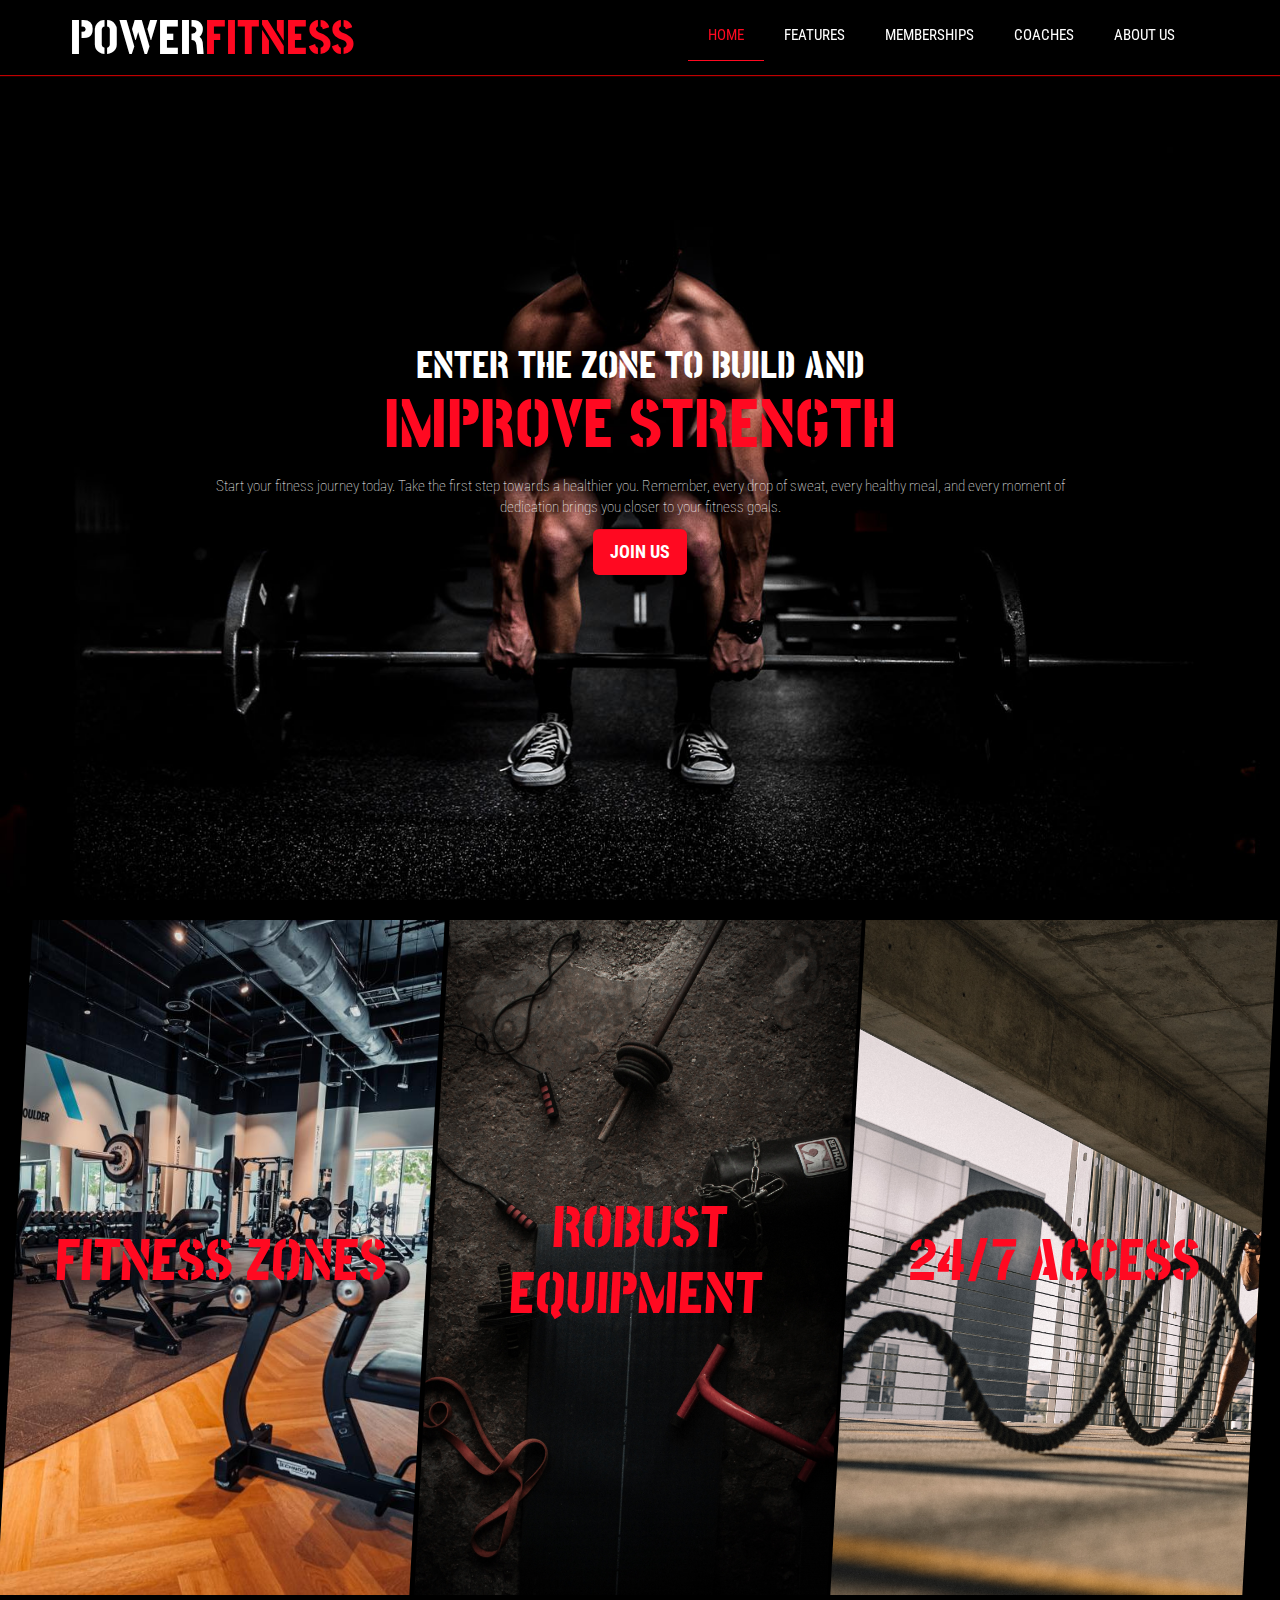
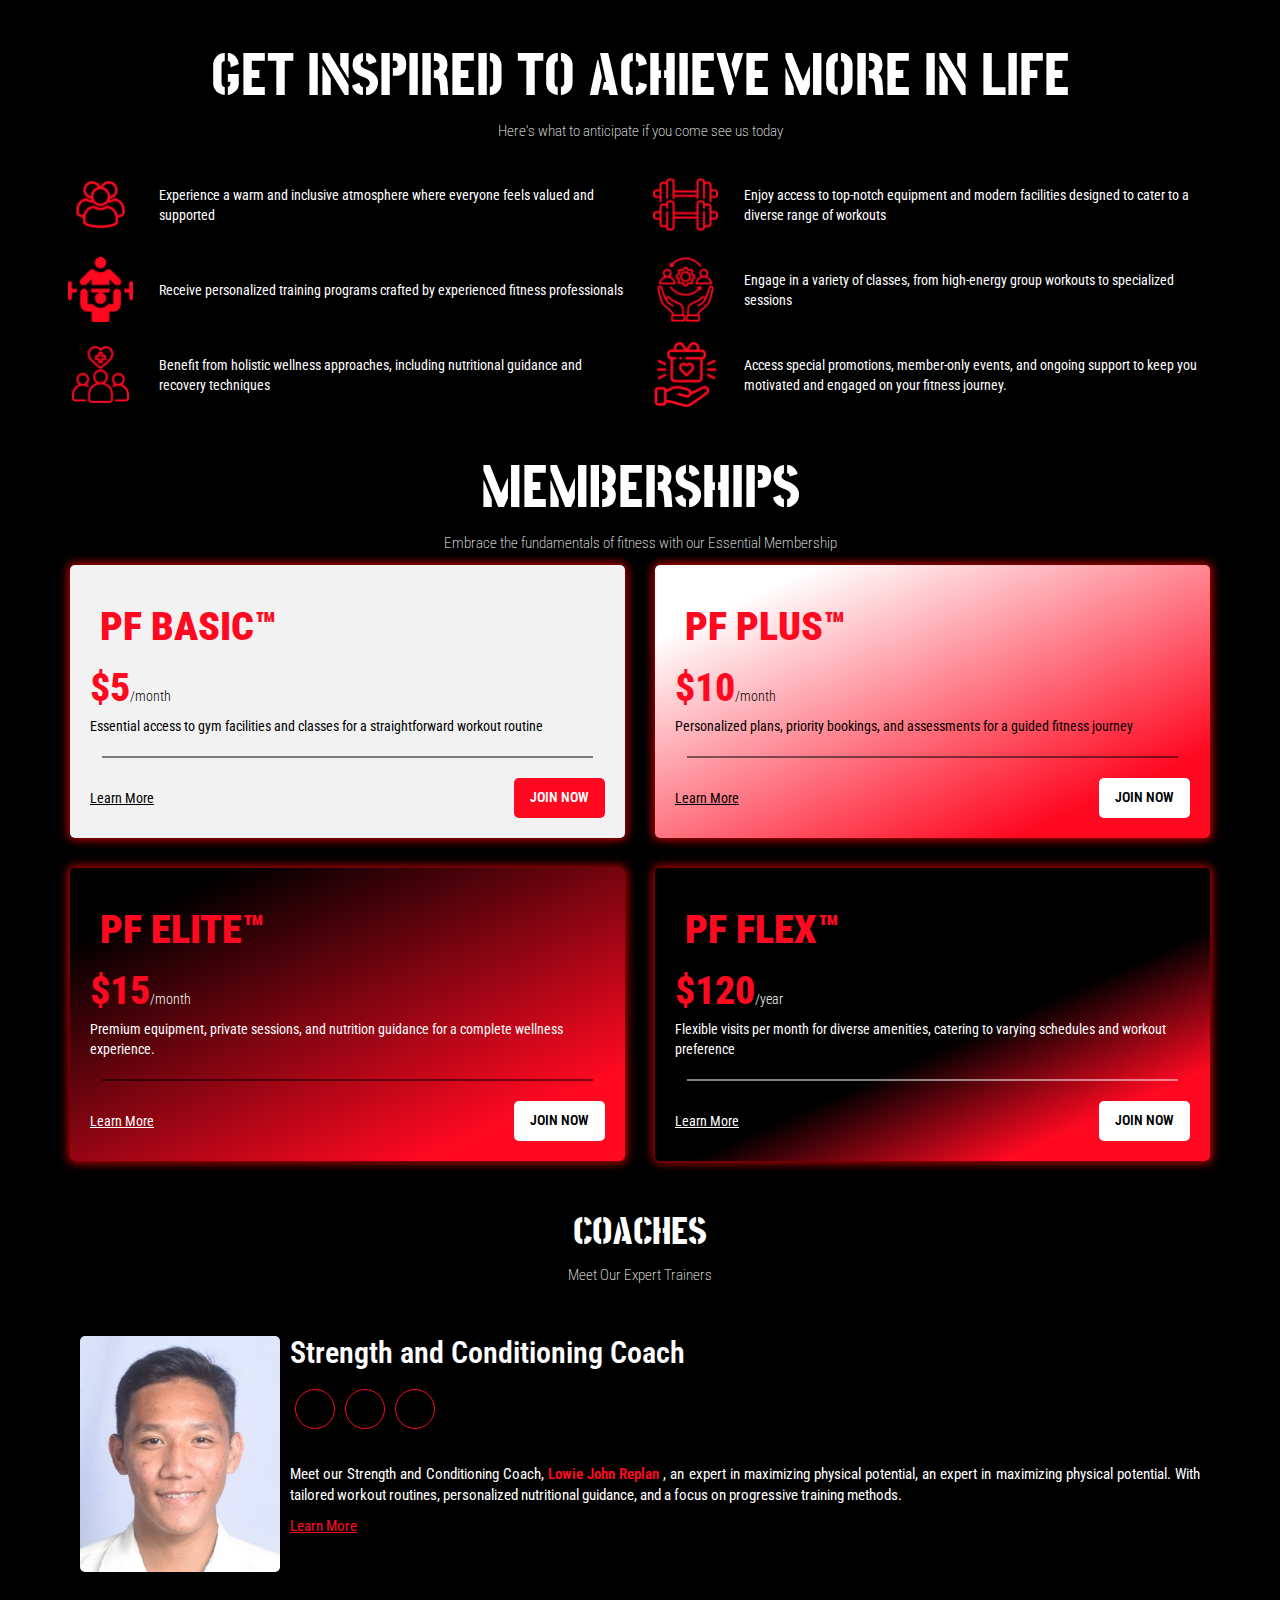
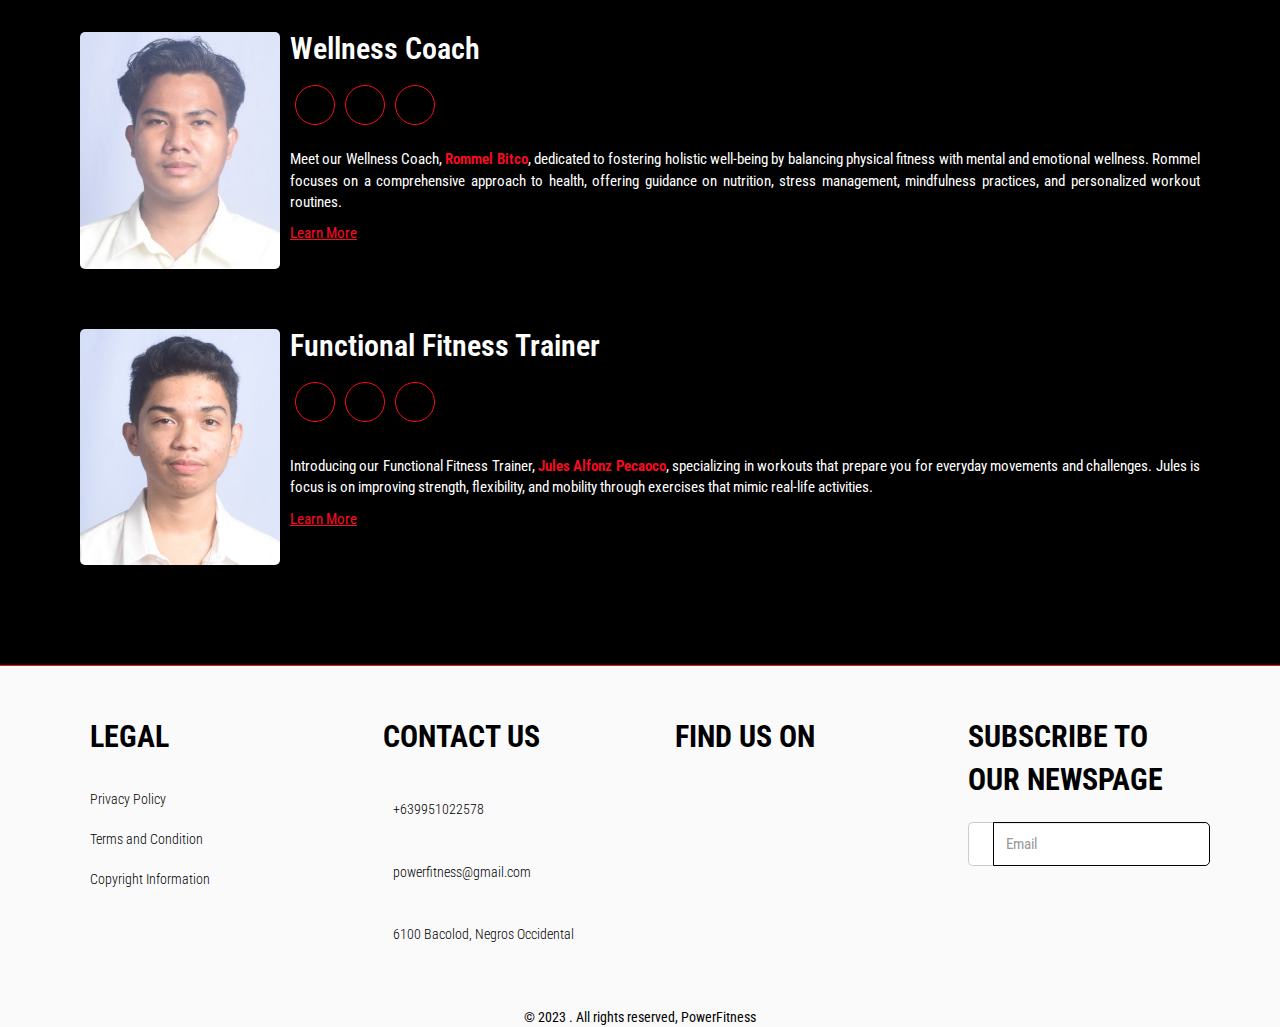
==== index.html @ fecec4f0 "This is a Test" ====
<!DOCTYPE html>
<html lang="en">
  <head>
    <meta charset="UTF-8" />
    <meta name="viewport" content="width=device-width, initial-scale=1.0" />
    <title>PowerFitness</title>

    <!-- Font Awesome Icons-->
    <link
      rel="stylesheet"
      href="https://cdnjs.cloudflare.com/ajax/libs/font-awesome/6.4.2/css/all.min.css"
      integrity="sha512-z3gLpd7yknf1YoNbCzqRKc4qyor8gaKU1qmn+CShxbuBusANI9QpRohGBreCFkKxLhei6S9CQXFEbbKuqLg0DA=="
      crossorigin="anonymous"
      referrerpolicy="no-referrer"
    />

    <!-- Bootstrap 3-->
    <link rel="stylesheet" href="https://maxcdn.bootstrapcdn.com/bootstrap/3.4.1/css/bootstrap.min.css" />
    <script src="https://ajax.googleapis.com/ajax/libs/jquery/3.7.1/jquery.min.js"></script>
    <script src="https://maxcdn.bootstrapcdn.com/bootstrap/3.4.1/js/bootstrap.min.js"></script>

    <!-- Google Font Roboto Condensed -->
    <link rel="preconnect" href="https://fonts.googleapis.com" />
    <link rel="preconnect" href="https://fonts.gstatic.com" crossorigin />
    <link href="https://fonts.googleapis.com/css2?family=Roboto+Condensed:wght@100;200;300;400;500;600;700;800;900&display=swap" rel="stylesheet" />

    <!-- CSS -->
    <link rel="stylesheet" href="css/index.css" />
  </head>

  <body data-spy="scroll" data-target=".navbar" data-offset="50">
    <!-- Navbar -->
    <nav class="navbar navbar-default navbar-fixed-top">
      <div class="container">
        <div class="navbar-header">
          <button type="button" class="navbar-toggle" data-toggle="collapse" data-target="#my_navbar">
            <span class="icon-bar"></span>
            <span class="icon-bar"></span>
          </button>
          <a class="navbar-brand logo font-post font-4r" href="#myPage">POWER<span class="font-accent">FITNESS</span></a>
        </div>
        <div class="collapse navbar-collapse" id="my_navbar">
          <ul class="nav navbar-nav navbar-right font-roboto font-400 font-letter-space-0 font-1fr">
            <li><a href="#hero" class="nav-link text-center">HOME</a></li>
            <li>
              <a href="#feature" class="nav-link text-center">FEATURES</a>
            </li>
            <li>
              <a href="#membership" class="nav-link text-center">MEMBERSHIPS</a>
            </li>
            <li>
              <a href="#coaches" class="nav-link text-center">COACHES</a>
            </li>
            <li>
              <a href="/about-us.html" class="nav-link text-center">ABOUT US</a>
            </li>
            <li>
              <a href="" class="profile-icon text-center" data-toggle="modal" data-target="#myModal"> <i class="fa-regular fa-user"></i></a>
            </li>
          </ul>
        </div>
      </div>
    </nav>

    <!-- Hero/Home Section -->
    <div class="hero-section" id="hero">
      <img src="/images/Hero.jpg" alt="">
      <div class="text-center-image text-center">
        <h1 class="font-post font-body text-center font-4r">
          ENTER THE ZONE TO BUILD AND
          <br />
          <span class="font-accent font-4r">IMPROVE STRENGTH</span>
        </h1>
        <p class="font-roboto font-body font-100 font-1fr">
          Start your fitness journey today. Take the first step towards a healthier you. Remember, every drop of sweat, every healthy meal, and every
          moment of dedication brings you closer to your fitness goals.
        </p>
        <button class="btn btn-lg font-body bg-accent font-700 btn-hover-2 font-roboto">JOIN US</button>
      </div>
    </div>

    <!-- Feature Section -->
    <div class="feature-section" id="feature">
      <div class="container-fluid">
        <!-- Cards  -->
        <div class="cards-part">
          <div class="container-fluid">
            <div class="row">
              <div class="col-xs-12 col-sm-12 col-md-4 col-lg-4">
                <div class="skew-container">
                  <div class="skew-tile">
                    <div class="skew-title">
                      <h1 class="font-post font-6r font-accent text-center">FITNESS ZONES</h1>
                    </div>
                    <div class="skew-content">
                      <h1 class="font-post font-body font-4r">FITNESS ZONES</h1>
                      <p class="font-roboto font-300 font-body font-1r">
                        Experience a comprehensive fitness approach with cardio, strength, flexibility, and specialized sports training in our
                        dedicated zones.
                      </p>
                      <a href="" class="btn font-body font-roboto">FIND OUT MORE</a>
                    </div>
                  </div>
                </div>
              </div>
              <div class="col-xs-12 col-sm-12 col-md-4 col-lg-4">
                <div class="skew-container">
                  <div class="skew-tile">
                    <div class="skew-title">
                      <h1 class="font-post font-6r font-accent text-center">ROBUST EQUIPMENT</h1>
                    </div>
                    <div class="skew-content">
                      <h1 class="font-post font-body font-4r">ROBUST EQUIPMENT</h1>
                      <p class="font-roboto font-300 font-body font-1r">
                        Built with durability to withstand harsh conditions and rigorous use, designed for high performance using cutting-edge
                        technology, and offers versatility for multi-purpose applications.
                      </p>
                      <a href="" class="btn font-body font-roboto">FIND OUT MORE</a>
                    </div>
                  </div>
                </div>
              </div>
              <div class="col-xs-12 col-sm-12 col-md-4 col-lg-4">
                <div class="skew-container">
                  <div class="skew-tile">
                    <div class="skew-title">
                      <h1 class="font-post font-6r font-accent text-center">24/7 ACCESS</h1>
                    </div>
                    <div class="skew-content">
                      <h1 class="font-post font-body font-4r">24/7 ACCESS</h1>
                      <p class="font-roboto font-300 font-body font-1r">
                        Gain 24/7 access for convenient, flexible workouts, allowing you to choose your schedule and duration while avoiding crowded
                        peak gym hours.
                      </p>
                      <a href="" class="btn font-body font-roboto">FIND OUT MORE</a>
                    </div>
                  </div>
                </div>
              </div>
            </div>
          </div>
        </div>

        <!-- Join/Statements -->
        <div class="statements-part">
          <div class="container">
            <div class="row">
              <div class="col-xs-12 col-lg-12">
                <div class="st-title">
                  <h1 class="text-center font-body font-post font-4r">GET INSPIRED TO ACHIEVE MORE IN LIFE</h1>
                  <p class="text-center font-body font-roboto font-1fr font-200">Here's what to anticipate if you come see us today</p>
                </div>
              </div>

              <div class="st-wrap col-lg-6 col-md-6 col-sm-6 col-xs-12">
                <p class="font-body font-400 font-roboto">
                  <img src="images/icons/team.png" alt="" />
                  <span> Experience a warm and inclusive atmosphere where everyone feels valued and supported </span>
                </p>
              </div>
              <div class="st-wrap col-lg-6 col-md-6 col-sm-6 col-xs-12">
                <p class="font-body font-400 font-roboto">
                  <img src="images/icons/dumbbell.png" alt="" />
                  <span> Enjoy access to top-notch equipment and modern facilities designed to cater to a diverse range of workouts</span>
                </p>
              </div>
              <div class="st-wrap col-lg-6 col-md-6 col-sm-6 col-xs-12">
                <p class="font-body font-400 font-roboto">
                  <img src="images/icons/trainer.png" alt="" />
                  <span> Receive personalized training programs crafted by experienced fitness professionals</span>
                </p>
              </div>

              <div class="st-wrap col-lg-6 col-md-6 col-sm-6 col-xs-12">
                <p class="font-body font-400 font-roboto">
                  <img src="images/icons/inclusive.png" alt="" />
                  <span> Engage in a variety of classes, from high-energy group workouts to specialized sessions </span>
                </p>
              </div>
              <div class="st-wrap col-lg-6 col-md-6 col-sm-6 col-xs-12">
                <p class="font-body font-400 font-roboto">
                  <img src="images/icons/support.png" alt="" />
                  <span> Benefit from holistic wellness approaches, including nutritional guidance and recovery techniques </span>
                </p>
              </div>
              <div class="st-wrap col-lg-6 col-md-6 col-sm-6 col-xs-12">
                <p class="font-body font-400 font-roboto">
                  <img src="images/icons/gift.png" alt="" />
                  <span>
                    Access special promotions, member-only events, and ongoing support to keep you motivated and engaged on your fitness
                    journey.</span
                  >
                </p>
              </div>
            </div>
          </div>
        </div>
      </div>
    </div>

    <!-- Membership Section -->
    <div class="membership-section" id="membership">
      <div class="container">
        <div class="row">
          <div class="col-xs-12">
            <h1 class="text-center font-post font-body font-4r">MEMBERSHIPS</h1>
            <p class="text-center font-body font-roboto font-1fr font-200">Embrace the fundamentals of fitness with our Essential Membership</p>
          </div>
          <div class="col-xs-12 col-sm-6 col-md-6 col-lg-6">
            <div class="st-card">
              <div class="card-title">
                <h1 class="font-roboto font-900 font-4r font-accent">PF BASIC™</h1>
              </div>
              <div class="card-price">
                <p class="font-black font-roboto font-300 margin-0">
                  <span class="price-hg font-accent font-800 font-roboto font-4r">$5</span>/month
                </p>
              </div>
              <div class="card-description">
                <p class="font-black font-roboto font-400 margin-0">
                  Essential access to gym facilities and classes for a straightforward workout routine
                </p>
              </div>
              <hr class="card-line" />
              <div class="card-buttons">
                <a href="" class="font-black font-roboto font-400">Learn More</a>
                <a href="" class="btn font-roboto font-600 font-body font-1r btn-hover-3">JOIN NOW</a>
              </div>
            </div>
          </div>
          <div class="col-xs-12 col-sm-6 col-md-6 col-lg-6">
            <div class="st-card">
              <div class="card-title">
                <h1 class="font-roboto font-900 font-4r font-accent">PF PLUS™</h1>
              </div>
              <div class="card-price">
                <p class="font-black font-roboto font-300 margin-0">
                  <span class="price-hg font-accent font-800 font-roboto font-4r">$10</span>/month
                </p>
              </div>
              <div class="card-description">
                <p class="font-black font-roboto font-400 margin-0">
                  Personalized plans, priority bookings, and assessments for a guided fitness journey
                </p>
              </div>
              <hr class="card-line" />
              <div class="card-buttons">
                <a href="" class="font-black font-roboto font-400">Learn More</a>
                <a href="" class="btn font-roboto font-600 font-body font-1r btn-hover-3 bg-white font-black">JOIN NOW</a>
              </div>
            </div>
          </div>
          <div class="col-xs-12 col-sm-6 col-md-6 col-lg-6">
            <div class="st-card">
              <div class="card-title">
                <h1 class="font-roboto font-900 font-4r font-accent">PF ELITE™</h1>
              </div>
              <div class="card-price">
                <p class="font-body font-roboto font-300 margin-0">
                  <span class="price-hg font-accent font-800 font-roboto font-4r">$15</span>/month
                </p>
              </div>
              <div class="card-description">
                <p class="font-body font-roboto font-400 margin-0">
                  Premium equipment, private sessions, and nutrition guidance for a complete wellness experience.
                </p>
              </div>
              <hr class="card-line" />
              <div class="card-buttons">
                <a href="" class="font-body font-roboto font-400">Learn More</a>
                <a href="" class="btn font-roboto font-600 font-black font-1r btn-hover-3 bg-white">JOIN NOW</a>
              </div>
            </div>
          </div>
          <div class="col-xs-12 col-sm-6 col-md-6 col-lg-6">
            <div class="st-card">
              <div class="card-title">
                <h1 class="font-roboto font-900 font-4r font-accent">PF FLEX™</h1>
              </div>
              <div class="card-price">
                <p class="font-body font-roboto font-300 margin-0">
                  <span class="price-hg font-accent font-800 font-roboto font-4r">$120</span>/year
                </p>
              </div>
              <div class="card-description">
                <p class="font-body font-roboto font-400 margin-0">
                  Flexible visits per month for diverse amenities, catering to varying schedules and workout preference
                </p>
              </div>
              <hr class="card-line" />
              <div class="card-buttons">
                <a href="" class="font-body font-roboto font-400">Learn More</a>
                <a href="" class="btn font-roboto font-600 font-black font-1r btn-hover-3 bg-white">JOIN NOW</a>
              </div>
            </div>
          </div>
        </div>
      </div>
    </div>

    <!-- Coach/  Section -->
    <div class="coach-section" id="coaches">
      <div class="container">
        <div>
          <div>
            <h1 class="text-center font-post font-body font-4r">COACHES</h1>
            <p class="text-center font-roboto font-200 font-1fr font-body">Meet Our Expert Trainers</p>
          </div>
          <div>
            <div class="coach-card">
              <div class="card-img">
                <img src="/images/coach/lowie.jpg" alt="" />
              </div>
              <div class="card-title">
                <h1 class="font-roboto font-3r font-body text-center font-600 margin-0">Strength and Conditioning Coach</h1>
                <div class="card-socials">
                  <div class="socials-wrap"><i class="fa-brands fa-facebook-f"></i></div>
                  <div class="socials-wrap"><i class="fa-brands fa-instagram"></i></div>
                  <div class="socials-wrap"><i class="fa-brands fa-twitter"></i></div>
                </div>
              </div>
              <div class="card-caption">
                <p class="font-roboto font-1fr font-body text-justify font-400">
                  Meet our Strength and Conditioning Coach, <span class="font-600 font-accent">Lowie John Replan</span> , an expert in maximizing
                  physical potential, an expert in maximizing physical potential. With tailored workout routines, personalized nutritional guidance,
                  and a focus on progressive training methods.
                </p>
                <a href="" class="font-roboto font-1fr font-accent text-left font-400">Learn More</a>
              </div>
            </div>
          </div>
          <div >
            <div class="coach-card" >
              <div class="card-img" id="card-inverse">
                <img src="/images/coach/rommel.jpg" alt="" />
              </div>
              <div class="card-title">
                <h1 class="font-roboto font-3r font-body text-center font-600 margin-0">Wellness Coach</h1>
                <div class="card-socials">
                  <div class="socials-wrap"><i class="fa-brands fa-facebook-f"></i></div>
                  <div class="socials-wrap"><i class="fa-brands fa-instagram"></i></div>
                  <div class="socials-wrap"><i class="fa-brands fa-twitter"></i></div>
                </div>
              </div>
              <div class="card-caption">
                <p class="font-roboto font-1fr font-body text-justify font-400">
                  Meet our Wellness Coach, <span class="font-600 font-accent">Rommel Bitco</span>, dedicated to fostering holistic well-being by balancing
                   physical fitness with mental and emotional wellness. Rommel focuses on a comprehensive approach to health, 
                   offering guidance on nutrition, stress management, mindfulness practices, and personalized workout routines.
                </p>
                <a href="" class="font-roboto font-1fr font-accent text-left font-400">Learn More</a>
              </div>
            </div>
          </div>
          <div>
            <div class="coach-card">
              <div class="card-img">
                <img src="/images/coach/jules.png   " alt="" />
              </div>
              <div class="card-title">
                <h1 class="font-roboto font-3r font-body text-center font-600 margin-0">Functional Fitness Trainer </h1>
                <div class="card-socials">
                  <div class="socials-wrap"><i class="fa-brands fa-facebook-f"></i></div>
                  <div class="socials-wrap"><i class="fa-brands fa-instagram"></i></div>
                  <div class="socials-wrap"><i class="fa-brands fa-twitter"></i></div>
                </div>
              </div>
              <div class="card-caption">
                <p class="font-roboto font-1fr font-body text-justify font-400">
                  Introducing our Functional Fitness Trainer, <span class="font-600 font-accent">Jules Alfonz Pecaoco</span>, specializing in workouts 
                  that prepare you for everyday movements and challenges. Jules is focus is on 
                  improving strength, flexibility, and mobility through exercises that mimic real-life activities.
                </p>
                <a href="" class="font-roboto font-1fr font-accent text-left font-400">Learn More</a>
              </div>
            </div>
          </div>
        </div>
      </div>
    </div>

    <!-- Footer Section -->
    <footer class="footer-section bg-white-washed">
      <div class="container">
        <div class="row">
          <div class="col-xs-12 col-lg-3 col-sm-6 col-md-3">
            <a href="#legal" data-toggle="collapse" class="font-black font-roboto font-2r font-700">
              <span class="footer-links">LEGAL<i class="glyphicon glyphicon-chevron-down font-black"> </i></span>
            </a>
            <div id="legal" class="collapse">
              <ul class="thy-list">
                <li class="font-roboto font-black font-300"><a href="" class="footer-link font-black">Privacy Policy</a></li>
                <li class="font-roboto font-black font-300"><a href="" class="footer-link font-black">Terms and Condition</a></li>
                <li class="font-roboto font-black font-300"><a href="" class="footer-link font-black">Copyright Information</a></li>
              </ul>
            </div>
          </div>
          <div class="col-xs-12 col-lg-3 col-sm-6 col-md-3">
            <a href="#contact" data-toggle="collapse" class="font-black font-roboto font-2r font-700">
              <span class="footer-links">CONTACT US<i class="glyphicon glyphicon-chevron-down font-black"> </i></span>
            </a>
            <div id="contact" class="collapse">
              <ul class="thy-list contact-list">
                <li class="font-roboto font-black font-300"><i class="fa-solid fa-phone"></i>+639951022578</li>
                <li class="font-roboto font-black font-300"><i class="fa-solid fa-mail-bulk"></i>powerfitness@gmail.com</li>
                <li class="font-roboto font-black font-300"><i class="fa-solid fa-map-location-dot"></i> 6100 Bacolod, Negros Occidental</li>
              </ul>
            </div>
          </div>
          <div class="col-xs-12 col-lg-3 col-sm-6 col-md-3">
            <a href="#social" data-toggle="collapse" class="font-black font-roboto font-2r font-700">
              <span class="footer-links">FIND US ON<i class="glyphicon glyphicon-chevron-down font-black"> </i></span>
            </a>
            <div id="social" class="collapse">
              <ul class="thy-list social-list">
                <li class="font-roboto font-black font-300">
                  <a href="" class="footer-link font-black"><i class="fa-brands fa-facebook-f"></i></a>
                </li>
                <li class="font-roboto font-black font-300">
                  <a href="" class="footer-link font-black"><i class="fa-brands fa-tiktok"></i></a>
                </li>
                <li class="font-roboto font-black font-300">
                  <a href="" class="footer-link font-black"><i class="fa-brands fa-instagram"></i></a>
                </li>
                <li class="font-roboto font-black font-300">
                  <a href="" class="footer-link font-black"><i class="fa-brands fa-twitter"></i></a>
                </li>
              </ul>
            </div>
          </div>
          <div class="col-xs-12 col-lg-3 col-sm-6 col-md-3">
            <span class="font-black font-roboto font-2r font-700 footer-links">SUBSCRIBE TO OUR NEWSPAGE</span>
            <div class="thy-list subscribe-form">
              <form action="">
                <div class="input-group">
                  <a class="input-group-addon bg-white btn"><i class="fa-solid fa-newspaper font-accent"></i></a>
                  <input id="sub" type="email" class="form-control font-roboto font-1fr" name="email" placeholder="Email" />
                </div>
              </form>
            </div>
          </div>
        </div>
      </div>
    </footer>
    <div class="bg-white-washed">
      <p class="text-center font-black margin-0 font-roboto font-3 200">© 2023 . All rights reserved, PowerFitness</p>
    </div>
  </body>
</html>
---- css/index.css ----
/* Reset*/

* {
  scroll-behavior: smooth;
}

a {
  text-decoration: none !important;
}

body {
  background-color: var(--black);
}

ul {
  list-style: none;
}

/* Colors */
:root {
  --accent: rgba(255, 9, 33, 1);
  --black: rgba(0, 0, 0, 1);
  --white: rgba(255, 255, 255, 1);
}

/* Background */
.bg-accent {
  background-color: var(--accent) !important;
}

.bg-white {
  background-color: var(--white) !important;
}

.bg-white-washed {
  background-color: rgba(255, 255, 255, 0.98);
}

.bg-black {
  background-color: var(--black) !important;
}

/* Margin & Padding */
.padding-0 {
  padding: 0 !important ;
}

.margin-0 {
  margin: 0 !important;
}

/* Fonts */
.font-accent {
  color: var(--accent) !important;
}

.font-body {
  color: var(--white) !important;
}

.font-black {
  color: var(--black) !important;
}

.font-roboto {
  font-family: "Roboto Condensed", sans-serif;
}

.font-post {
  font-family: "Post No Bills Colombo";
}

@font-face {
  font-family: "Post No Bills Colombo";
  src: url("/fonts/PostNoBillsColombo-ExtraBold.woff");
}
.font-100 {
  font-weight: 100;
}
.font-200 {
  font-weight: 200;
}
.font-300 {
  font-weight: 300;
}
.font-400 {
  font-weight: 400;
}
.font-500 {
  font-weight: 500;
}
.font-600 {
  font-weight: 600;
}
.font-700 {
  font-weight: 700;
}
.font-800 {
  font-weight: 800;
}
.font-900 {
  font-weight: 900;
}

.font-1r {
  font-size: calc(1rem + 0.3vw);
}
.font-1fr {
  font-size: 1.5rem;
}
.font-2r {
  font-size: 2rem;
}
.font-3r {
  font-size: 3rem;
}
.font-4r {
  font-size: 4rem;
}
.font-5r {
  font-size: 5rem;
}
.font-6r {
  font-size: 6rem;
}
.font-7r {
  font-size: 7rem;
}

.font-letter-space-0 {
  letter-spacing: 0;
}

/* Button Effect */
.btn-hover-1:hover {
  background-color: var(--white) !important;
  color: var(--accent) !important;
  transform: scale(1.01);
}

.btn-hover-2:hover {
  border: 1px solid var(--white) !important;
  background-color: transparent !important;
  color: var(--accent) !important;
  transform: scale(1.01);
}

.btn-hover-3:hover {
  transform: scale(1.05) !important;
}

/* Bootstrap Custom */

/* Navbar */
.navbar {
  padding-block: 10px;
  margin-bottom: 0;
  background-color: var(--black);
  z-index: 9999;
  border: 0;
  font-size: 12px !important;
  line-height: 1.42857143 !important;
  letter-spacing: 4px;
  border-radius: 0;
  font-family: Montserrat, sans-serif;
  box-shadow: 0px 1px 1px 0px rgba(255, 0, 0, 0.75);
}
.navbar-brand {
  margin-top: 3px !important;
  font-size: 3.5rem;
  letter-spacing: 0;
}

.nav-link {
  padding-inline: 2rem !important;
}
.navbar-default .navbar-nav > .active > a,
.navbar-default .navbar-nav > .active > a:focus,
.navbar-default .navbar-nav > .active > a:hover {
  background-color: transparent;
}

.navbar li a,
.navbar .navbar-brand {
  color: var(--white) !important;
}
.navbar-nav li a:hover,
.navbar-nav li.active a {
  border-bottom: 1px var(--accent) solid;
  color: var(--accent) !important;
}
.navbar-default .navbar-toggle {
  border-color: transparent;
  color: var(--accent) !important;
}

.navbar-default .navbar-toggle:focus,
.navbar-default .navbar-toggle:hover {
  background-color: var(--accent);
}

.navbar-default .navbar-toggle .icon-bar {
  background-color: var(--white);
}

.profile-icon {
  font-size: 2rem;
  height: 50px;
}

@media screen and (min-width: 992px) {
  .navbar-brand {
    margin-top: 5px !important;
    font-size: 5rem;
  }
}

/* Collapse Navbar Late*/
@media (max-width: 992px) {
  .navbar-header {
    float: none;
  }
  .navbar-left,
  .navbar-right {
    float: none !important;
  }
  .navbar-toggle {
    display: block;
  }
  .navbar-collapse {
    border-top: 1px solid transparent;
    box-shadow: inset 0 1px 0 rgba(255, 255, 255, 0.1);
  }
  .navbar-fixed-top {
    top: 0;
    border-width: 0 0 1px;
  }
  .navbar-collapse.collapse {
    display: none !important;
  }
  .navbar-nav {
    float: none !important;
    margin-top: 7.5px;
  }
  .navbar-nav > li {
    float: none;
  }
  .navbar-nav > li > a {
    padding-top: 10px;
    padding-bottom: 10px;
  }
  .collapse.in {
    display: block !important;
  }
}

/* Hero/Landing Section */
.hero-section {
  position: relative;
}

.hero-section img {
  display: block;
  width: 100%;
  height: 100vh;
  object-fit: cover;
  object-position: center;
}

.text-center-image {
  position: absolute;
  top: 40%;
  left: 50%;
  transform: translate(-50%, -50%);
  width: 80%;
}

@media screen and (min-width: 992px) {
  .text-center-image {
    top: 50%;
    width: 70%;
  }

  .hero-section span {
    font-size: 7rem;
  }
}

/* Feature Section */

/* Cards */
.feature-section {
  padding-top: 75px;
  margin-top: -75px;
}

.feature-section .col-xs-12 {
  padding: 0;
}

.feature-section .btn {
  padding: 10px 16px;
  border-radius: 5px;
  width: fit-content;
  background-color: transparent;
  border: 1px solid var(--white);
}

/* Cards */
.cards-part {
  padding-block: 1rem;
}

.skew-container {
  padding-block: 10px;
}

.skew-tile {
  height: 40vh;
  position: relative;
  background-color: transparent;
  background-position: center !important;
  background-size: cover !important;
}

.feature-section .col-xs-12:nth-child(1) .skew-tile {
  background: url("/images/Zones.jpg");
}

.feature-section .col-xs-12:nth-child(2) .skew-tile {
  background: url("/images/Military.jpg");
}

.feature-section .col-xs-12:nth-child(3) .skew-tile {
  background: url("/images/24.jpg");
}

.skew-content {
  display: flex;
  flex-direction: column;
  justify-content: end;
  align-items: start;
  padding: 2rem;
  height: 100%;
  width: 100%;
  position: absolute;
}

.feature-section .col-xs-12:nth-child(2) .skew-content {
  align-items: end;
  text-align: right;
}

.skew-title {
  display: flex;
  align-items: center;
  justify-content: center;
  padding: 2rem;
  height: 100%;
  width: 100%;
  position: absolute;
}

@media screen and (max-width: 992px) {
  .skew-title {
    opacity: 0;
  }
}

@media screen and (min-width: 992px) {
  .skew-container {
    padding-right: 5px;
  }

  .skew-tile {
    height: 75dvh;
    transform: skew(-3deg) !important;
  }

  .skew-title {
    opacity: 1;
  }

  .skew-content {
    opacity: 0;
  }

  .skew-content:hover {
    transition: opacity 0.4s ease-in-out;
    opacity: 1;
    background-color: rgba(255, 20, 44, 0.92);
    align-items: center !important;
    text-align: center !important;
    justify-content: center !important;
    transform: scale(1.01);
  }

  .skew-content:hover * {
    transform: skew(3deg) !important;
  }
}

/* Words and Icons*/
.membership-section {
  padding-top: 75px;
  margin-top: -75px;
}

.statements-part {
  padding: 1rem 15px;
}

.st-title {
  margin-bottom: 3rem;
}

.st-wrap p {
  display: flex;
  justify-content: space-between;
  align-items: center;
  text-align: left;
  margin-bottom: 2rem !important;
}

.st-wrap span {
  width: 80%;
}

.st-wrap img {
  height: 45px;
  width: 45px;
}

@media screen and (min-width: 992px) {
  .st-title h1 {
    font-size: 6rem;
  }

  .st-wrap p {
    justify-content: space-around;
  }
  .st-wrap img {
    height: 65px;
    width: 65px;
  }
}

/* Membership */
.st-card {
  display: flex;
  flex-direction: column;
  align-items: start;
  justify-content: space-evenly;

  padding: 2rem;
  border-radius: 5px;
  margin-bottom: 3rem;
  box-shadow: 0px 0px 10px 2px rgba(255, 0, 0, 0.75);
  background-color: rgba(255, 255, 255, 0.95);
}

.st-card .card-buttons {
  width: 100%;
  display: flex;
  justify-content: space-between;
  align-items: center;
}

.st-card .card-line {
  width: 95%;
  border: 1px solid var(--black);
  opacity: 0.5;
  align-self: center;
}

.membership-section .col-xs-12:nth-child(5) .card-line {
  border: var(--white) 1px solid !important;
}

.st-card .btn {
  padding: 10px 16px;
  border-radius: 5px;
  background-color: var(--accent);
  border: 0;
}

.st-card .card-buttons a:nth-child(1) {
  text-decoration: underline !important;
}

.membership-section .col-xs-12:nth-child(3) .st-card {
  background: rgb(255, 9, 33);
  background: linear-gradient(336deg, rgba(255, 9, 33, 1) 17%, rgba(255, 255, 255, 1) 86%);
}

.membership-section .col-xs-12:nth-child(4) .st-card {
  background: rgb(255, 9, 33);
  background: linear-gradient(336deg, rgba(255, 9, 33, 1) 17%, rgba(0, 0, 0, 1) 86%);
}

.membership-section .col-xs-12:nth-child(5) .st-card {
  background: rgb(255, 9, 33);
  background: linear-gradient(336deg, rgba(255, 9, 33, 1) 17%, rgba(0, 0, 0, 1) 43%);
}

@media screen and (min-width: 992px) {
  .membership-section .col-xs-12:nth-child(1) h1 {
    font-size: 6rem;
  }
}

/* Coaches */
.coach-section{
  padding-top: 75px;
  margin-top: -75px;
}

.coach-card{
  padding: 1rem;
  margin-block: 4rem;
  display: grid;
  grid-template-rows: auto auto;
  grid-template-columns: auto auto;
  place-items: center;
}

.card-caption{
  margin-top: 1rem;
  grid-column: span 2;
}

.card-img {
  place-self: start;
}

.card-img img{
  width: 200px;
  border-radius: 5px;
}
@media screen and (min-width: 768px) {
  .coach-card{
    place-items:start !important;
  }

  .card-caption{
    margin-top: 0;
    margin-left: 1rem;
    place-items: start ;
  }


  .card-img{
    grid-row: span 2;
  }

  .card-caption{
    grid-column: span 1;
  }

  .card-title{
    display: flex;
    flex-direction: column;
    align-items: start;
    margin-left: 1rem;
  }


}


.coach-card .card-caption a {
  text-decoration: underline !important;
}

.coach-card .card-caption a:hover {
  color: var(--white) !important;
}

.coach-card .card-socials{
  margin-top: 2rem;
  display: flex; 
  justify-content: space-between;
  font-size: 2rem;
  color: var(--accent);  
}

.coach-card .socials-wrap{
  width: 40px;
  height: 40px;
  border-radius: 50px;
  border: 1px solid var(--accent);
  display: grid;
  place-items: center;
  margin-inline: 5px;
}

.socials-wrap:hover, .card-socials i:hover{
  color: var(--white);
  scale: 1.05;
  border-color: white;
}





/* Footer */
.footer-section {
  margin-top: 50px;
  border-top: 1px solid var(--accent);
  padding-block: 3rem;
}

.footer-links {
  width: 100%;
  display: flex;
  justify-content: space-between;
  align-items: center;
  padding: 2rem;
}

.footer-links .glyphicon:active {
  transform: rotate(180deg);
}

.footer-link:hover {
  color: var(--accent) !important;
}

.social-list {
  display: flex;
  flex-direction: row !important;
}

.social-list .fa-brands {
  font-size: 4rem;
  padding-right: 2rem;
}

.thy-list {
  display: flex;
  flex-direction: column;
  align-items: start;
  padding: 0;
  padding-left: 2rem;
}

.thy-list li {
  padding-block: 1rem;
}

.contact-list i {
  font-size: 3rem;
  padding-right: 10px;
  vertical-align: middle;
}

.copyright {
  width: 100%;
  padding: 0;
}

.subscribe-form {
  display: flex;
  flex-direction: row;
  align-items: start;
  justify-content: start;
}

.subscribe-form .fa-solid {
  font-size: 3rem;
  color: var(--white);
}

.subscribe-form a {
  border-radius: 5px 0px 0px 5px;
}

.subscribe-form #sub {
  height: 44.5px;
  border: 1px var(--black) solid;
  border-radius: 0px 5px 5px 0;
}

@media screen and (min-width: 992px) {
  .footer-section .glyphicon {
    display: none;
  }

  .footer-section .collapse {
    display: block;
  }

  .footer-links {
    font-size: 3rem;
  }
}
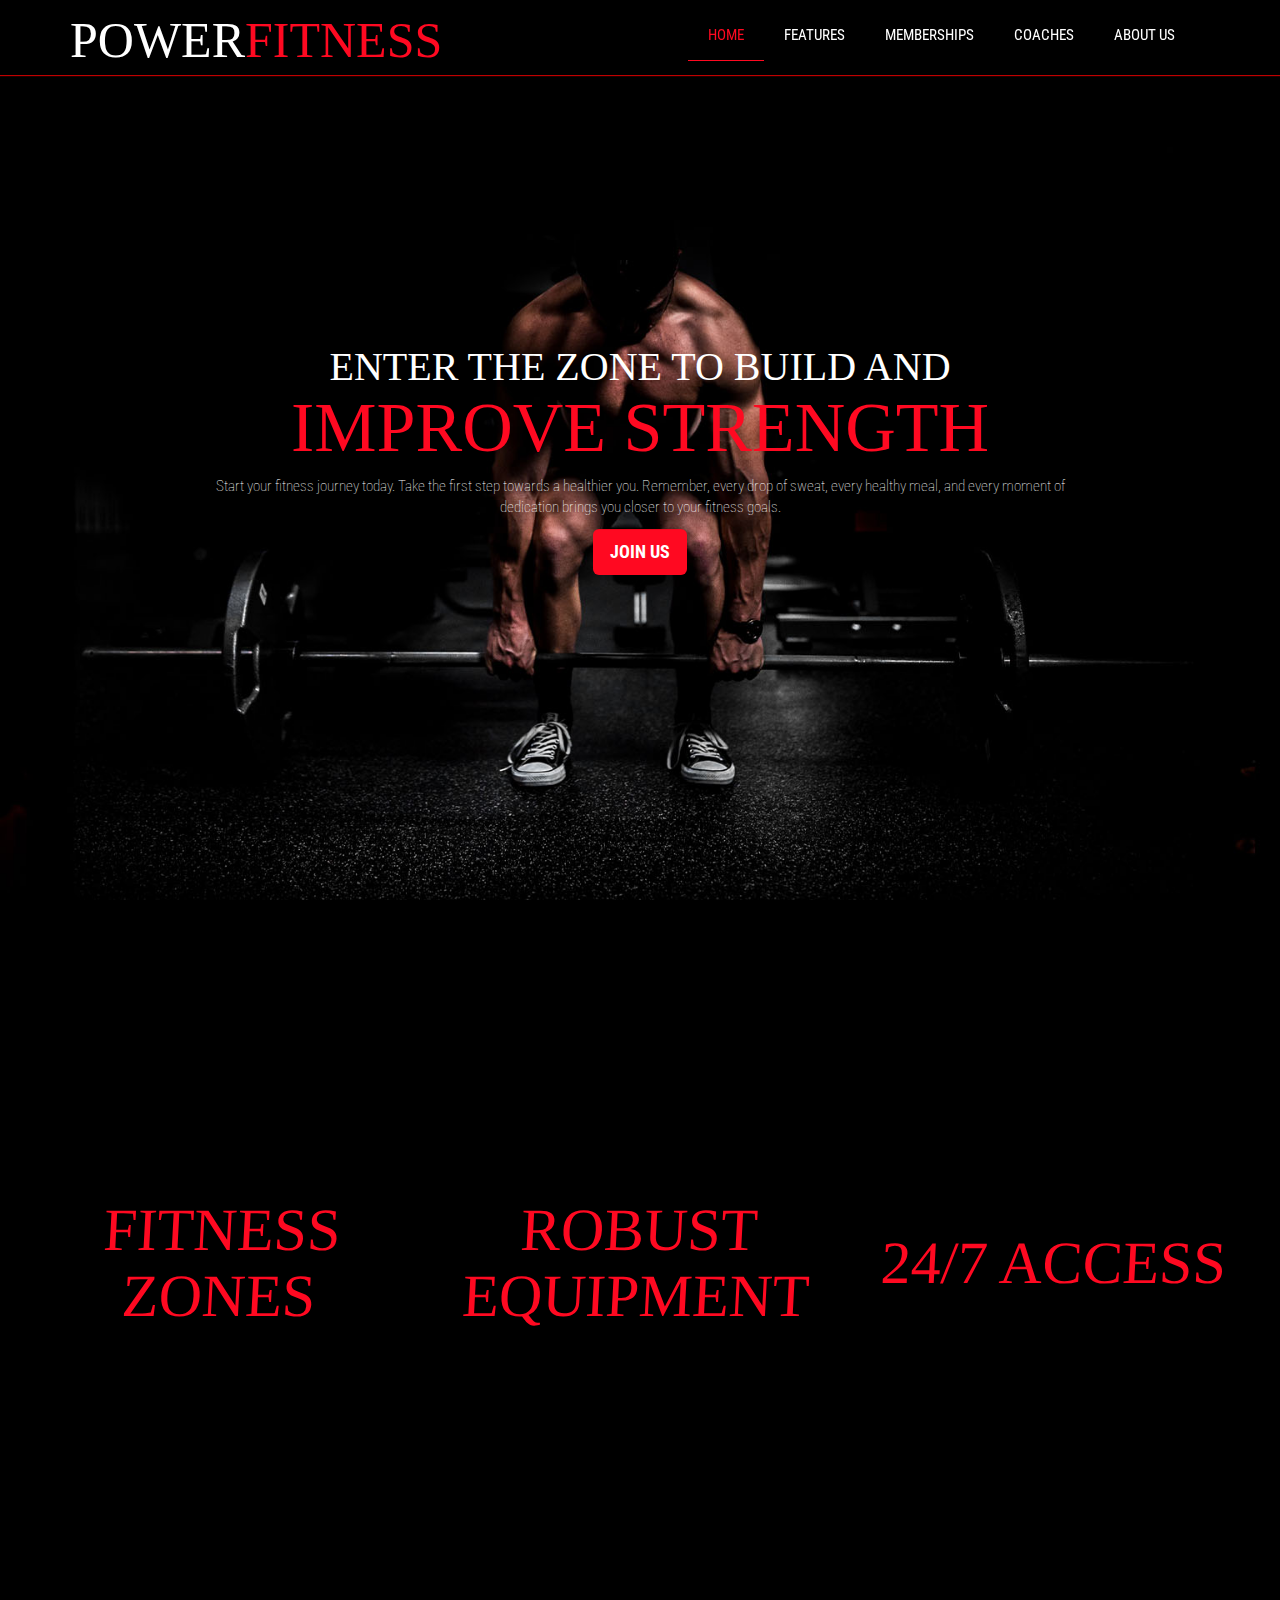
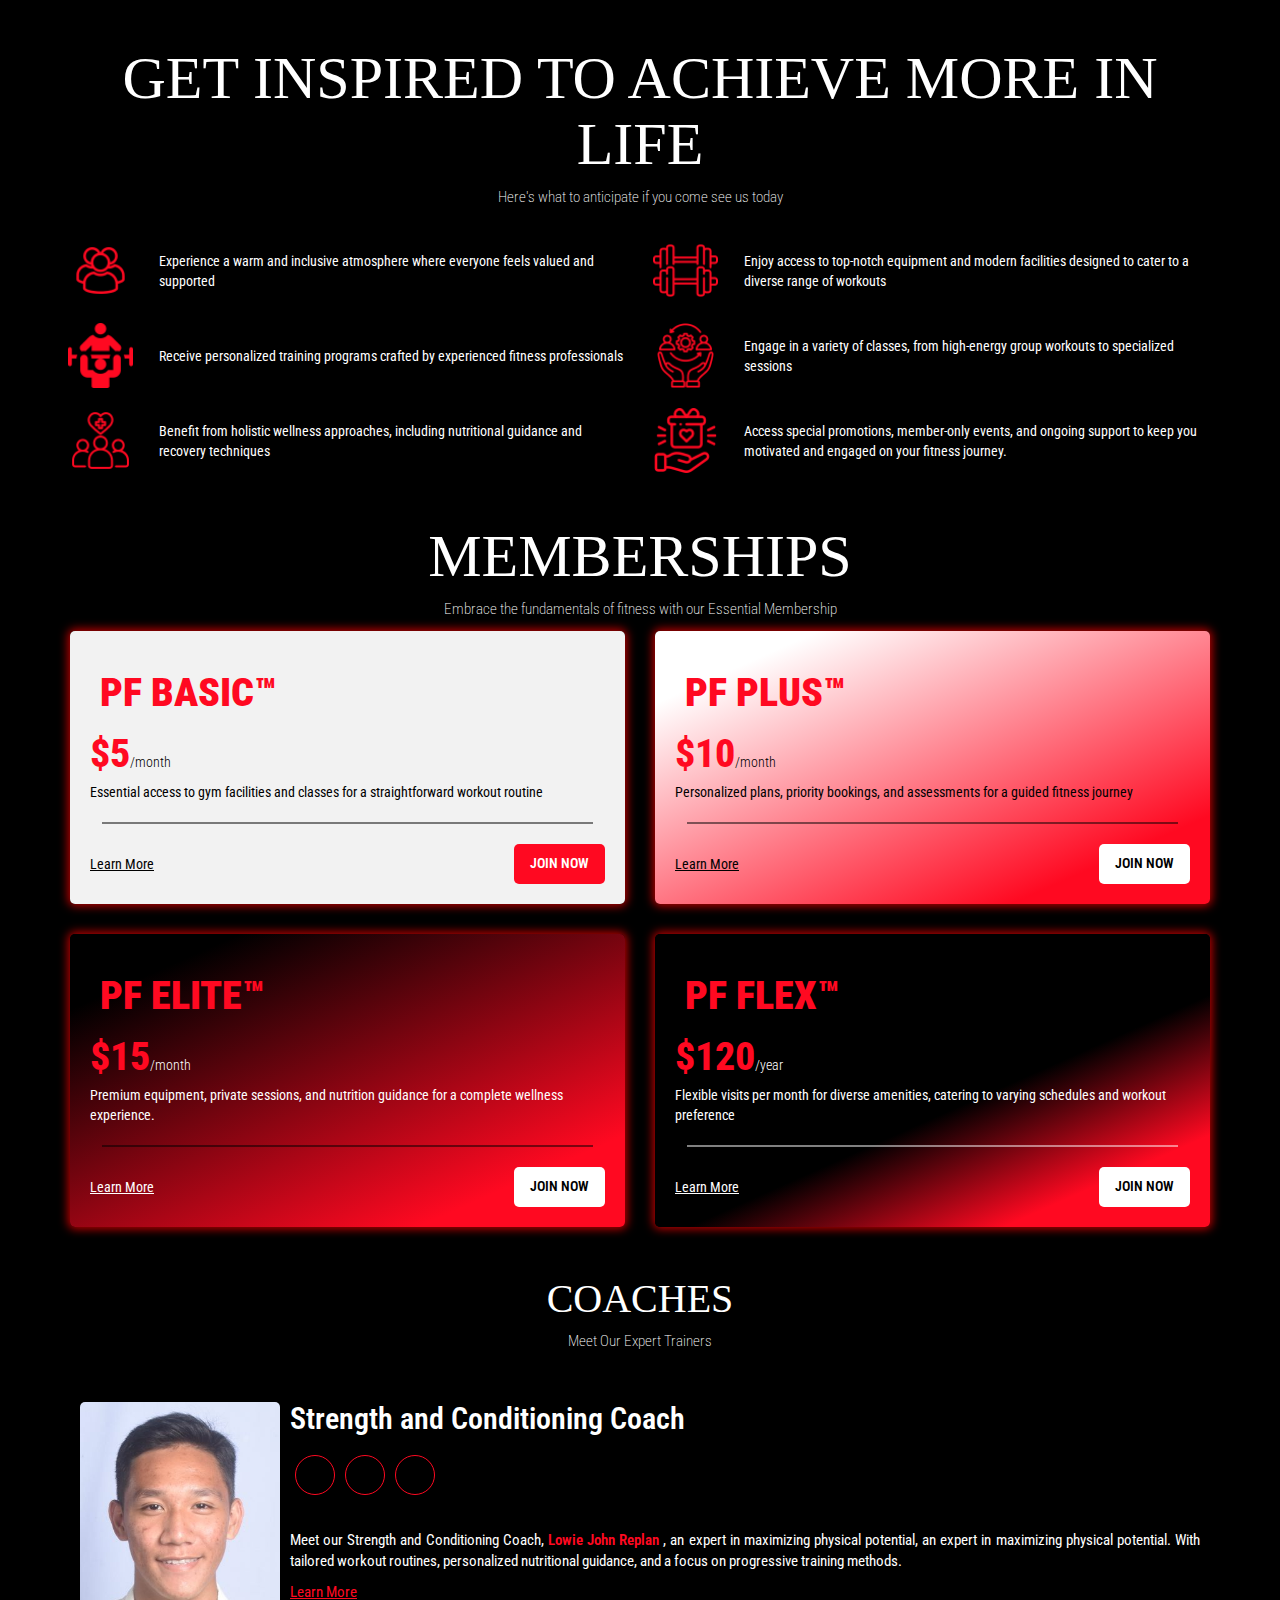
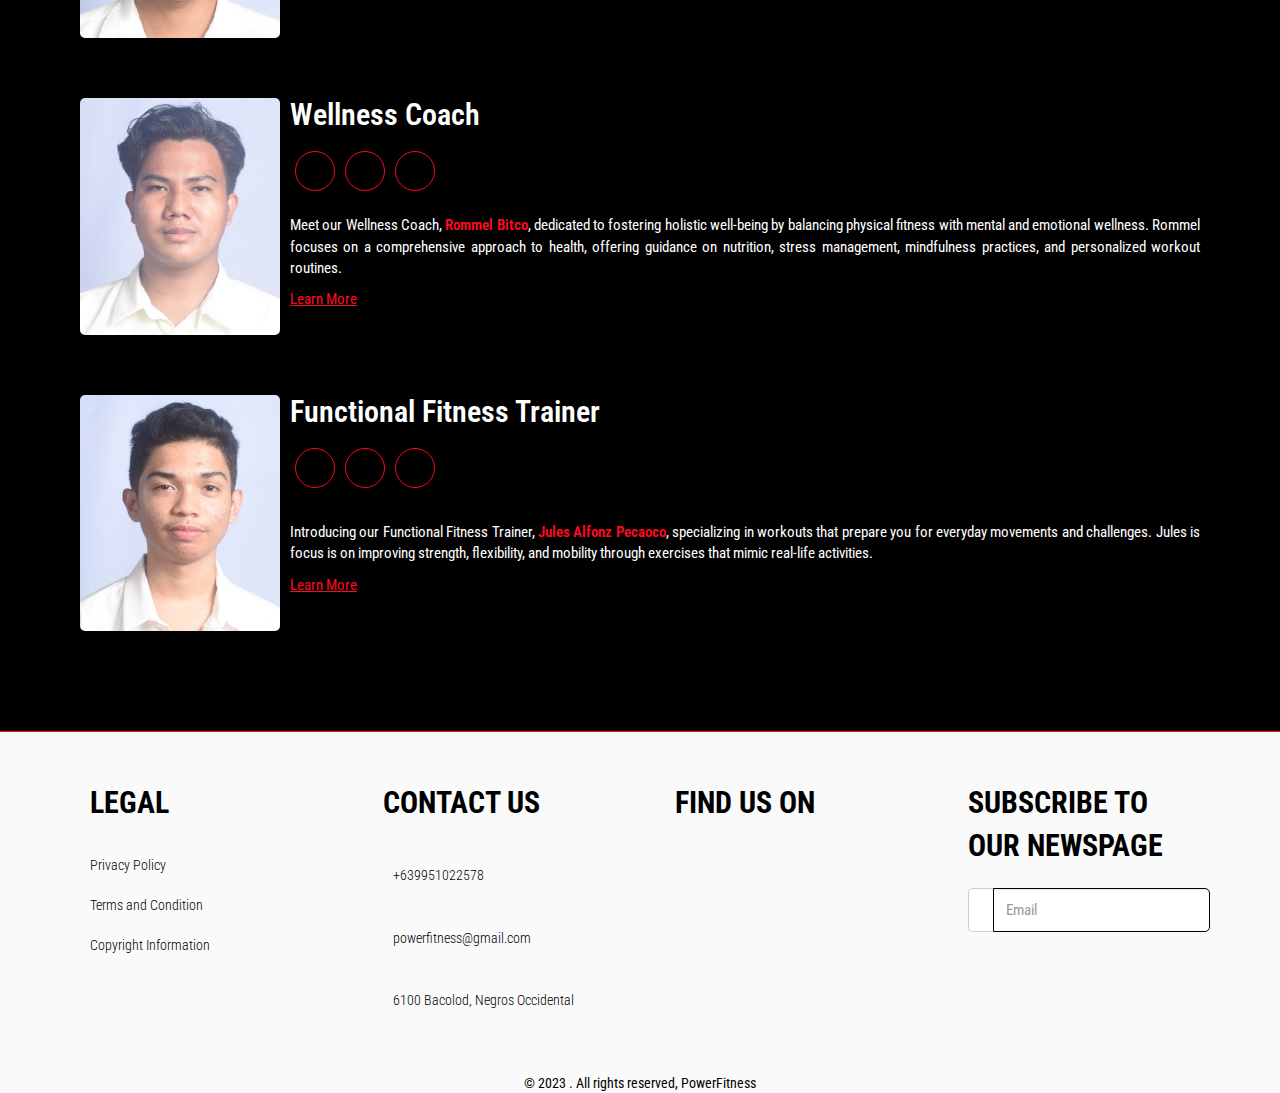
==== commit e1ca807f: "Fix Directory" ====
--- a/index.html
+++ b/index.html
@@ -25,7 +25,7 @@
     <link href="https://fonts.googleapis.com/css2?family=Roboto+Condensed:wght@100;200;300;400;500;600;700;800;900&display=swap" rel="stylesheet" />
 
     <!-- CSS -->
-    <link rel="stylesheet" href="css/index.css" />
+    <link rel="stylesheet" href="css/index.css"/>
   </head>
 
   <body data-spy="scroll" data-target=".navbar" data-offset="50">
@@ -64,7 +64,7 @@
 
     <!-- Hero/Home Section -->
     <div class="hero-section" id="hero">
-      <img src="/images/Hero.jpg" alt="">
+      <img src="images/Hero.jpg" alt="">
       <div class="text-center-image text-center">
         <h1 class="font-post font-body text-center font-4r">
           ENTER THE ZONE TO BUILD AND
@@ -309,7 +309,7 @@
           <div>
             <div class="coach-card">
               <div class="card-img">
-                <img src="/images/coach/lowie.jpg" alt="" />
+                <img src="images/coach/lowie.jpg" alt="" />
               </div>
               <div class="card-title">
                 <h1 class="font-roboto font-3r font-body text-center font-600 margin-0">Strength and Conditioning Coach</h1>
@@ -332,7 +332,7 @@
           <div >
             <div class="coach-card" >
               <div class="card-img" id="card-inverse">
-                <img src="/images/coach/rommel.jpg" alt="" />
+                <img src="images/coach/rommel.jpg" alt="" />
               </div>
               <div class="card-title">
                 <h1 class="font-roboto font-3r font-body text-center font-600 margin-0">Wellness Coach</h1>
@@ -355,7 +355,7 @@
           <div>
             <div class="coach-card">
               <div class="card-img">
-                <img src="/images/coach/jules.png   " alt="" />
+                <img src="images/coach/jules.png   " alt="" />
               </div>
               <div class="card-title">
                 <h1 class="font-roboto font-3r font-body text-center font-600 margin-0">Functional Fitness Trainer </h1>
--- a/css/index.css
+++ b/css/index.css
@@ -72,7 +72,7 @@
 
 @font-face {
   font-family: "Post No Bills Colombo";
-  src: url("/fonts/PostNoBillsColombo-ExtraBold.woff");
+  src: url("fonts/PostNoBillsColombo-ExtraBold.woff");
 }
 .font-100 {
   font-weight: 100;
@@ -324,15 +324,15 @@
 }
 
 .feature-section .col-xs-12:nth-child(1) .skew-tile {
-  background: url("/images/Zones.jpg");
+  background: url("images/Zones.jpg");
 }
 
 .feature-section .col-xs-12:nth-child(2) .skew-tile {
-  background: url("/images/Military.jpg");
+  background: url("images/Military.jpg");
 }
 
 .feature-section .col-xs-12:nth-child(3) .skew-tile {
-  background: url("/images/24.jpg");
+  background: url("images/24.jpg");
 }
 
 .skew-content {
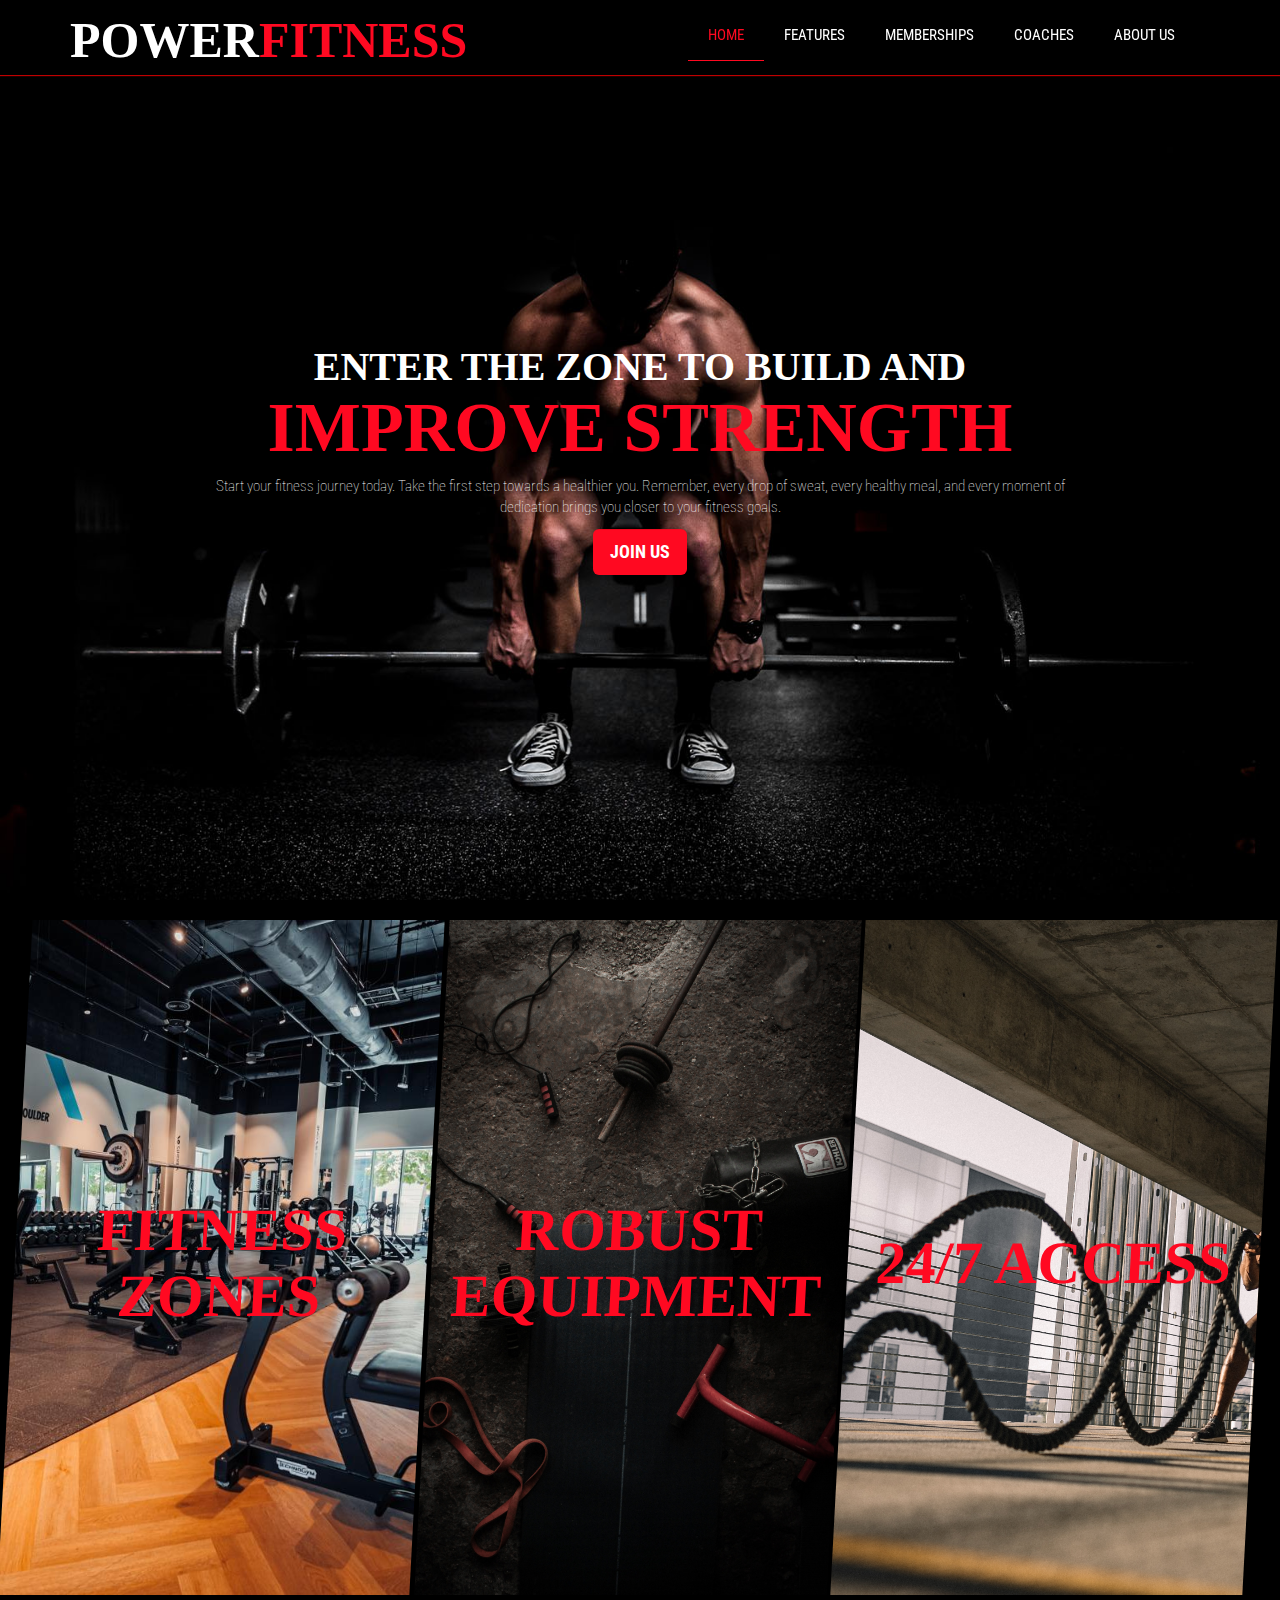
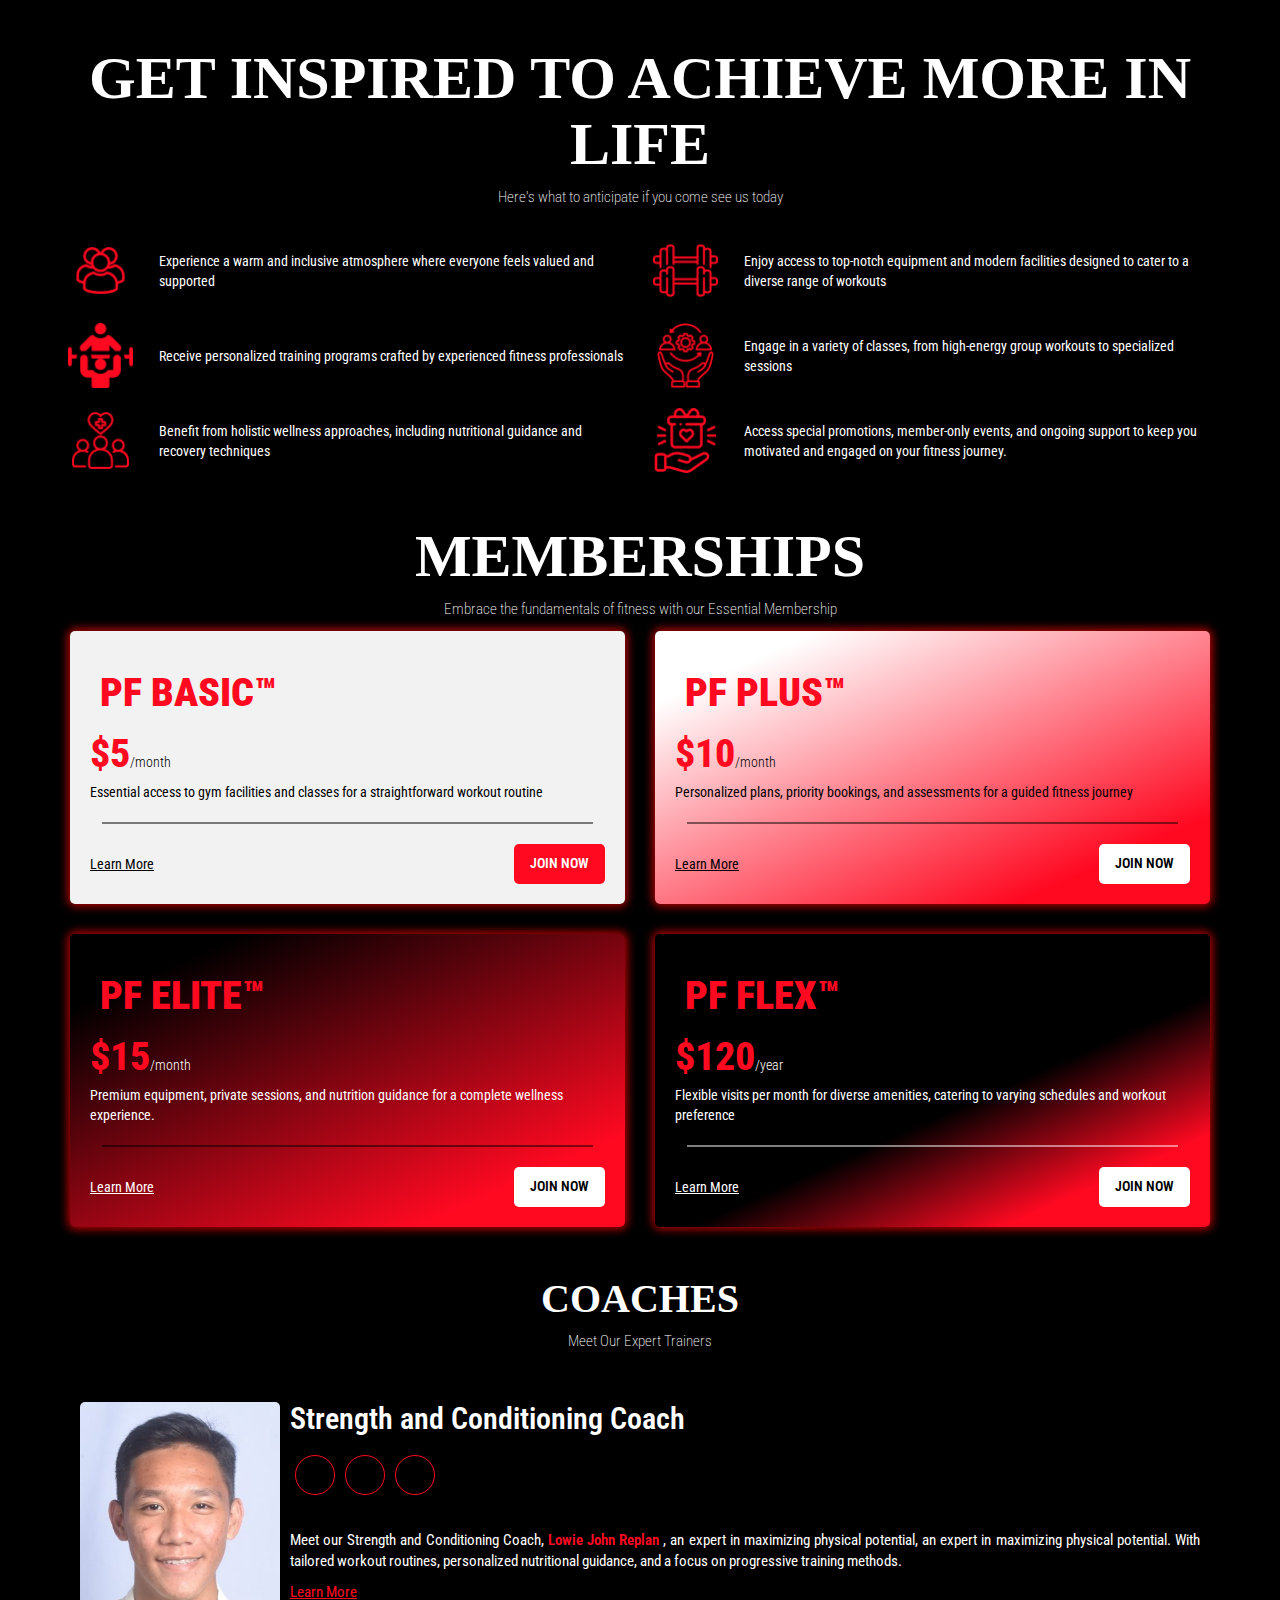
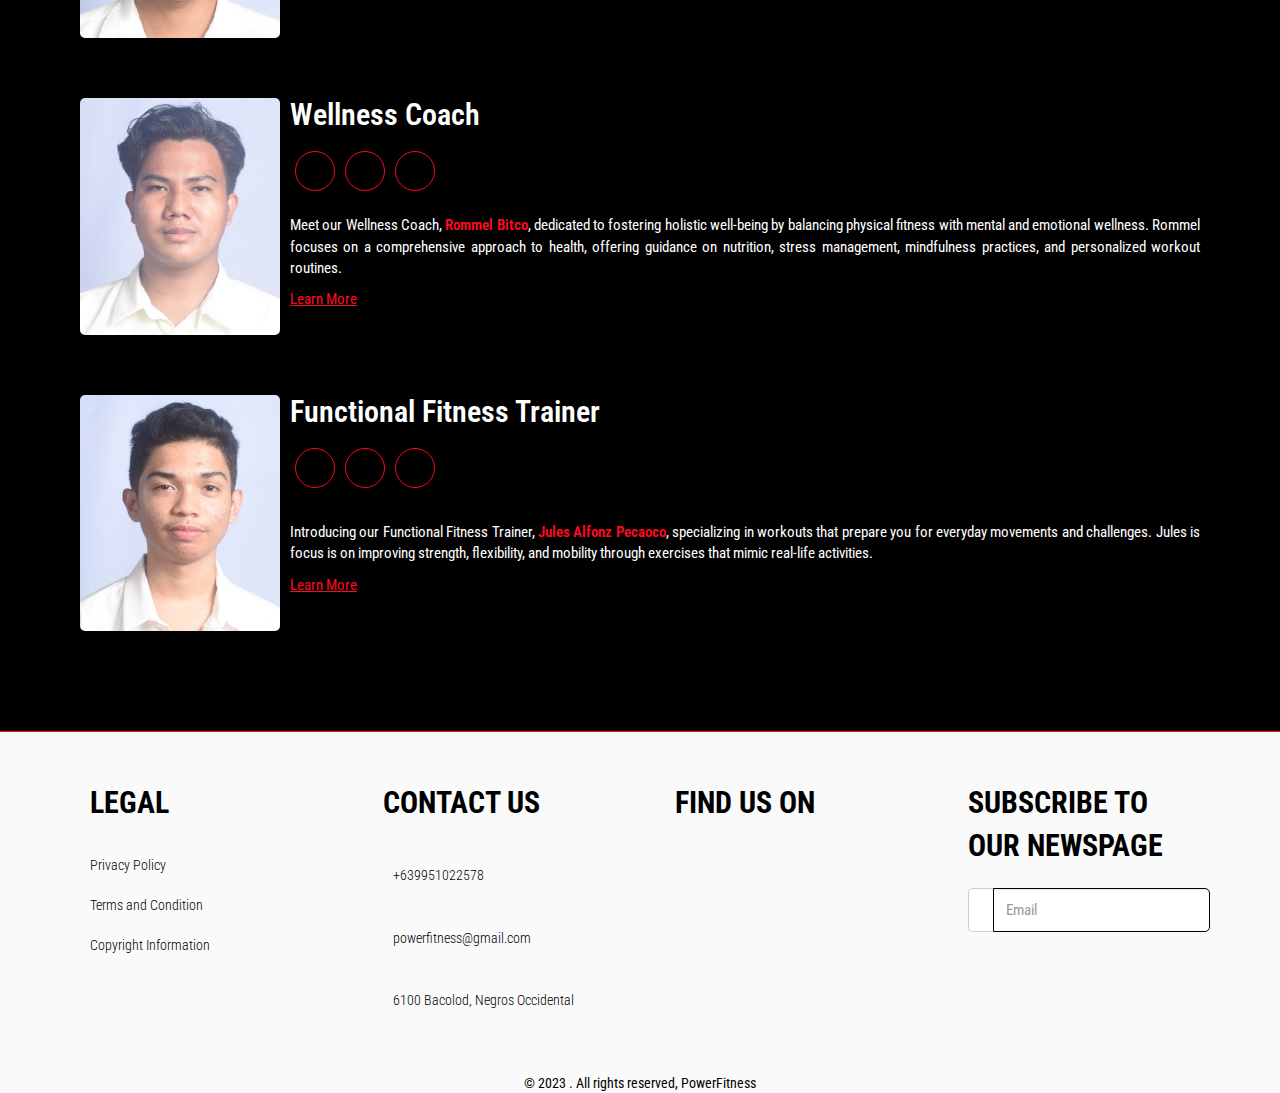
==== commit abc9028c: "So many bugs" ====
--- a/index.html
+++ b/index.html
@@ -37,7 +37,7 @@
             <span class="icon-bar"></span>
             <span class="icon-bar"></span>
           </button>
-          <a class="navbar-brand logo font-post font-4r" href="#myPage">POWER<span class="font-accent">FITNESS</span></a>
+          <a class="navbar-brand logo font-post font-4r font-700 font-letter-space-0" href="#myPage">POWER<span class="font-accent">FITNESS</span></a>
         </div>
         <div class="collapse navbar-collapse" id="my_navbar">
           <ul class="nav navbar-nav navbar-right font-roboto font-400 font-letter-space-0 font-1fr">
--- a/css/index.css
+++ b/css/index.css
@@ -68,6 +68,7 @@
 
 .font-post {
   font-family: "Post No Bills Colombo";
+  font-weight: 700;
 }
 
 @font-face {
@@ -324,15 +325,15 @@
 }
 
 .feature-section .col-xs-12:nth-child(1) .skew-tile {
-  background: url("images/Zones.jpg");
+  background: url("/images/Zones.jpg");
 }
 
 .feature-section .col-xs-12:nth-child(2) .skew-tile {
-  background: url("images/Military.jpg");
+  background: url("/images/Military.jpg");
 }
 
 .feature-section .col-xs-12:nth-child(3) .skew-tile {
-  background: url("images/24.jpg");
+  background: url("/images/24.jpg");
 }
 
 .skew-content {
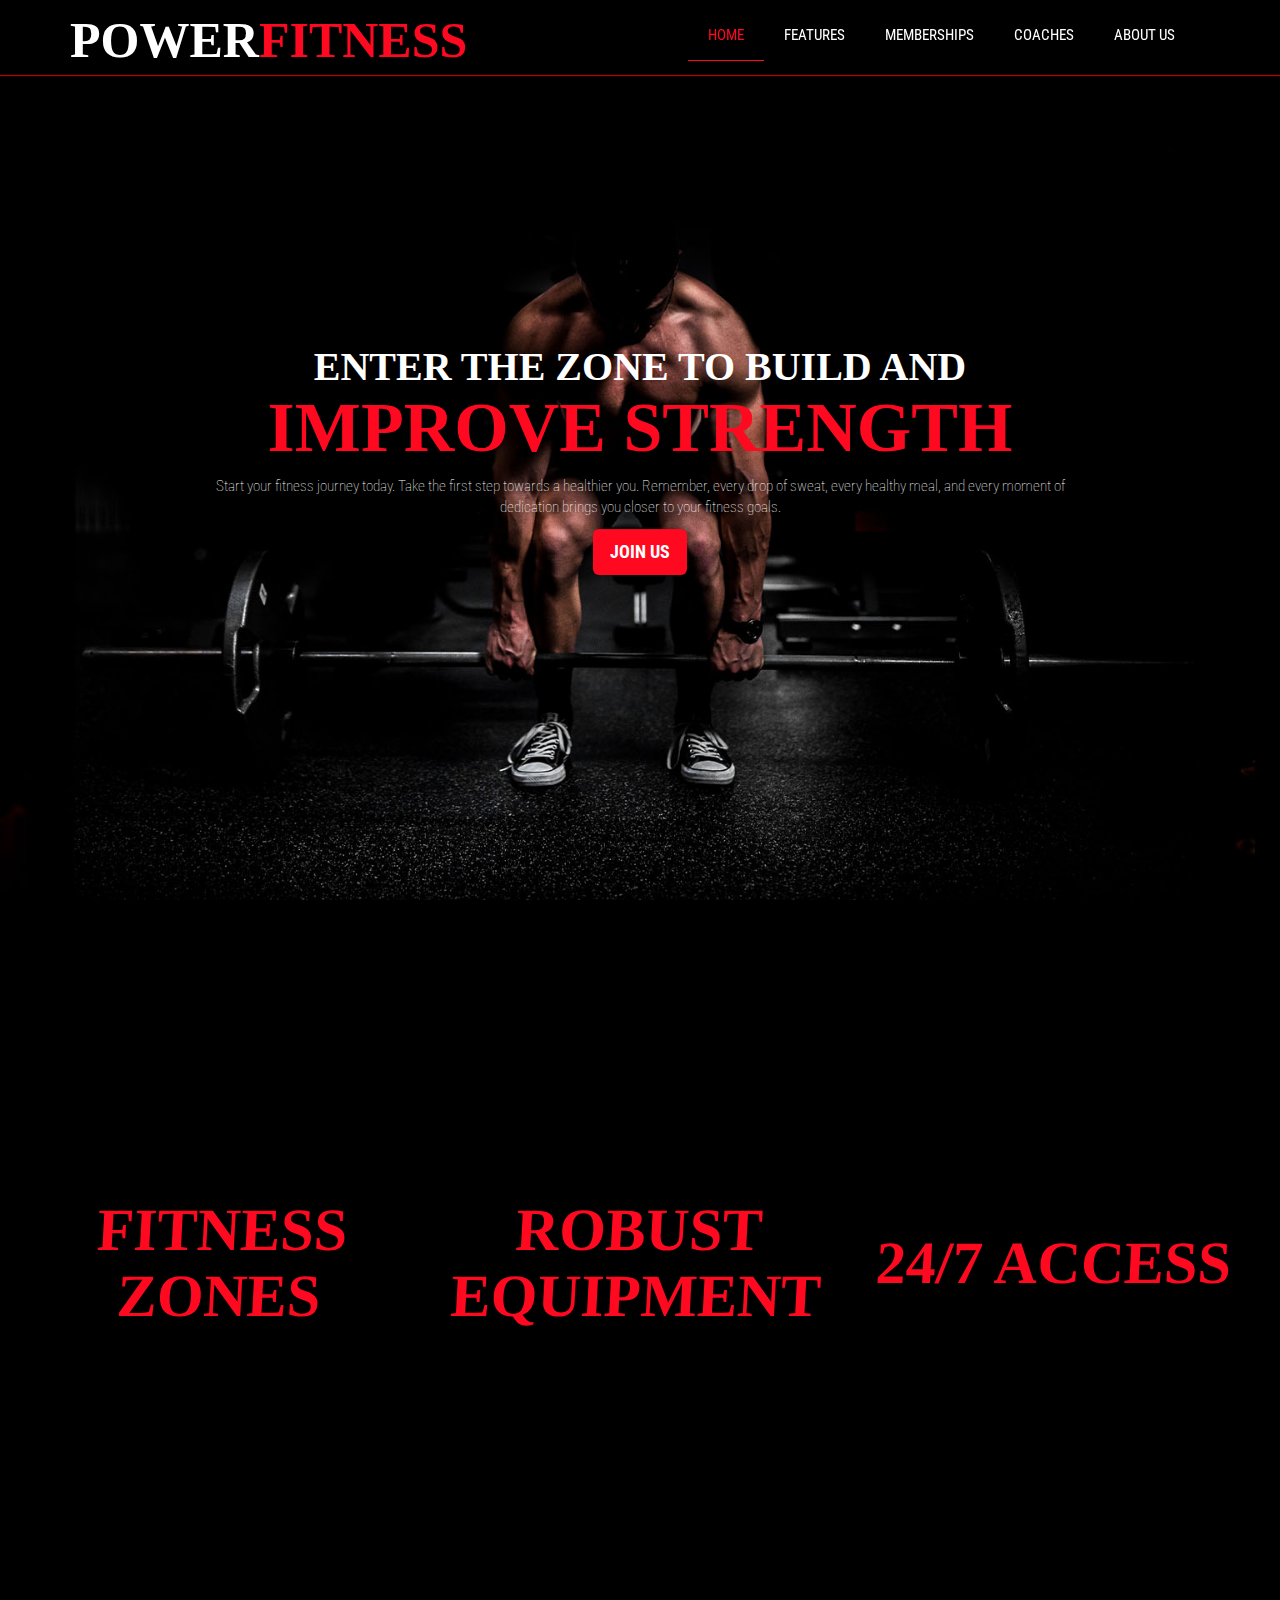
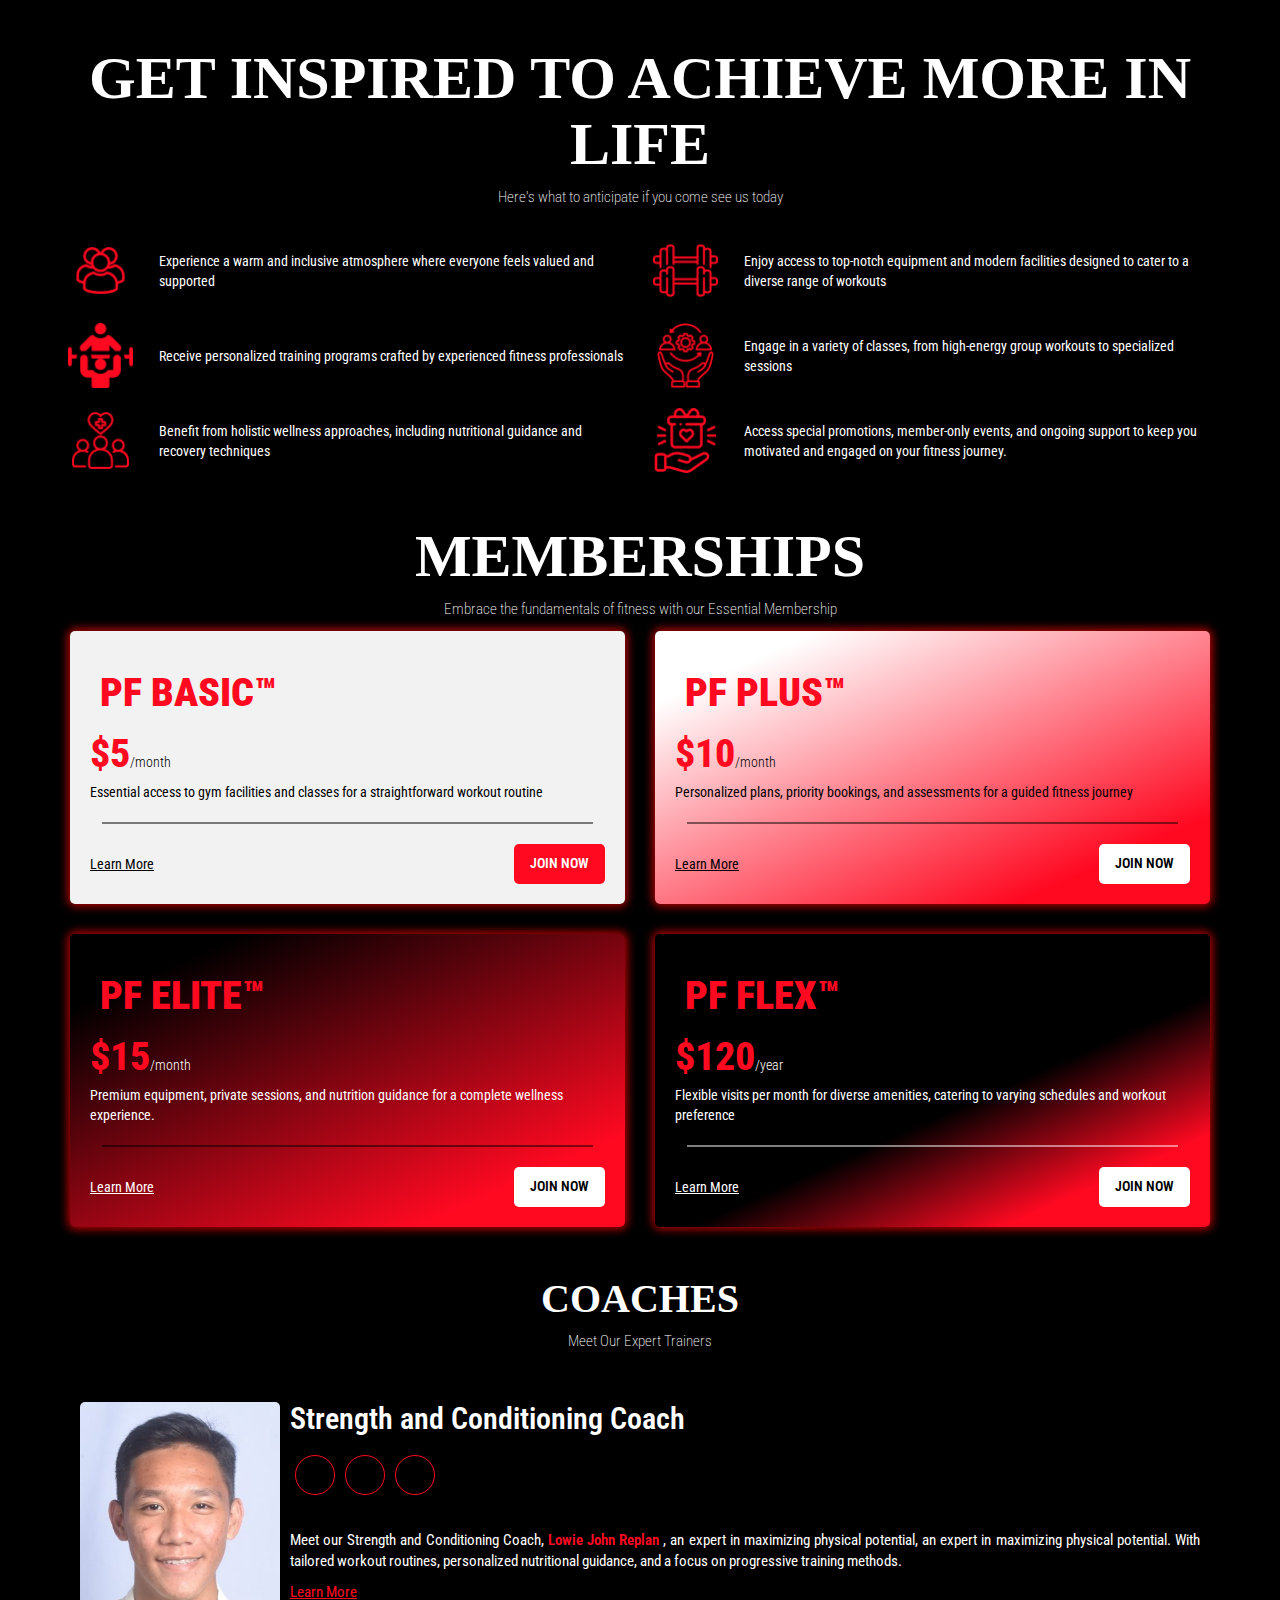
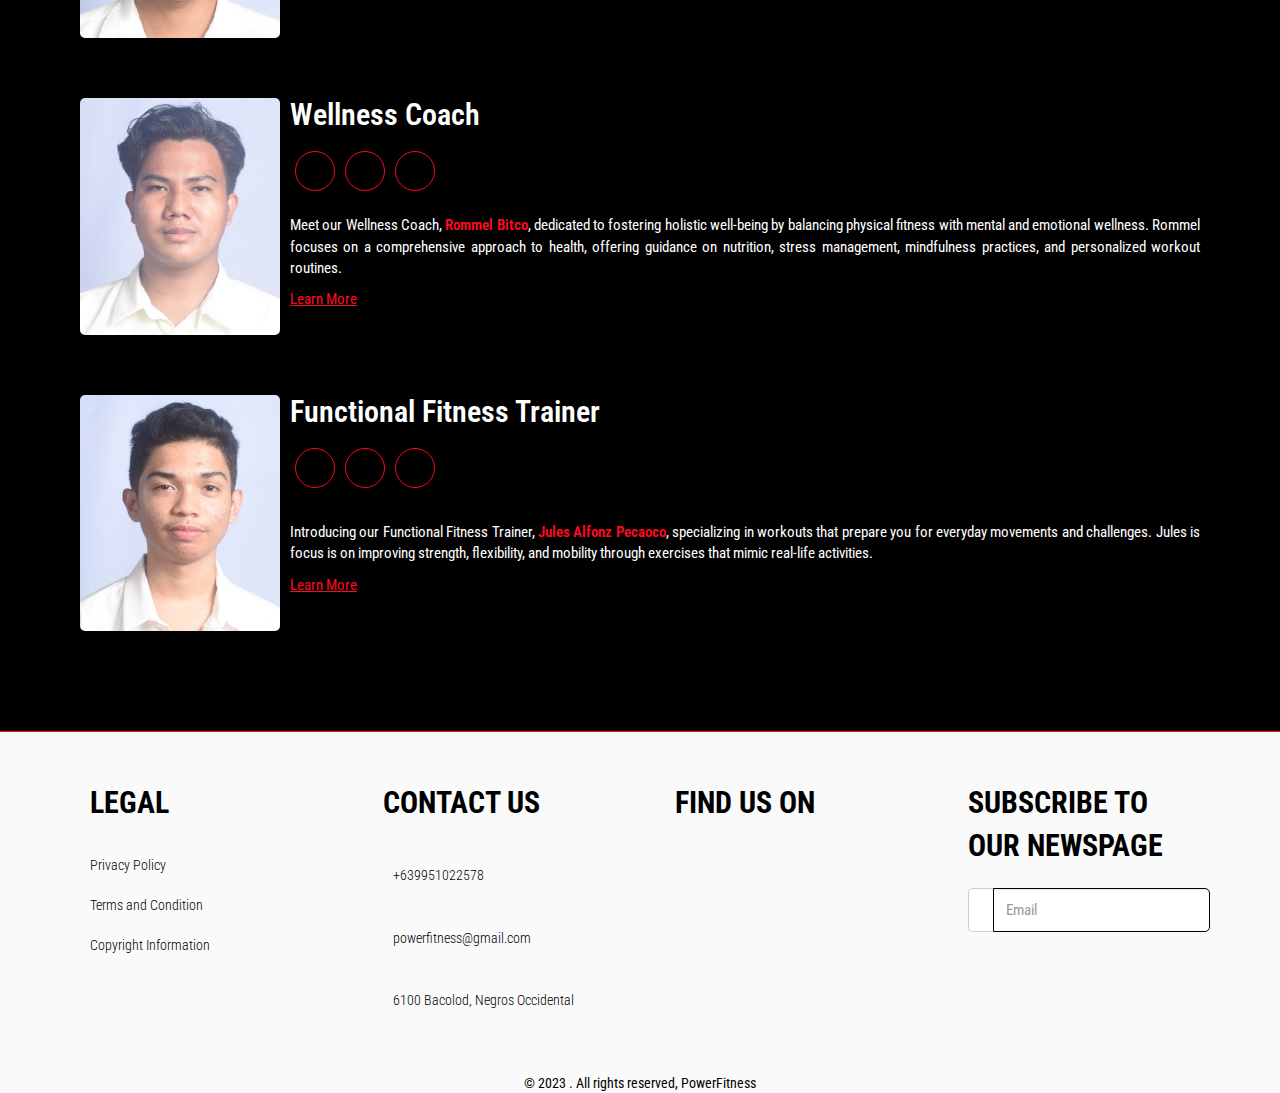
==== commit 7c9e22cb: "Image Directory" ====
--- a/index.html
+++ b/index.html
@@ -52,7 +52,7 @@
               <a href="#coaches" class="nav-link text-center">COACHES</a>
             </li>
             <li>
-              <a href="/about-us.html" class="nav-link text-center">ABOUT US</a>
+              <a href="about-us.html" class="nav-link text-center">ABOUT US</a>
             </li>
             <li>
               <a href="" class="profile-icon text-center" data-toggle="modal" data-target="#myModal"> <i class="fa-regular fa-user"></i></a>
--- a/css/index.css
+++ b/css/index.css
@@ -325,15 +325,15 @@
 }
 
 .feature-section .col-xs-12:nth-child(1) .skew-tile {
-  background: url("/images/Zones.jpg");
+  background: url("images/Zones.jpg");
 }
 
 .feature-section .col-xs-12:nth-child(2) .skew-tile {
-  background: url("/images/Military.jpg");
+  background: url("images/Military.jpg");
 }
 
 .feature-section .col-xs-12:nth-child(3) .skew-tile {
-  background: url("/images/24.jpg");
+  background: url("images/24.jpg");
 }
 
 .skew-content {
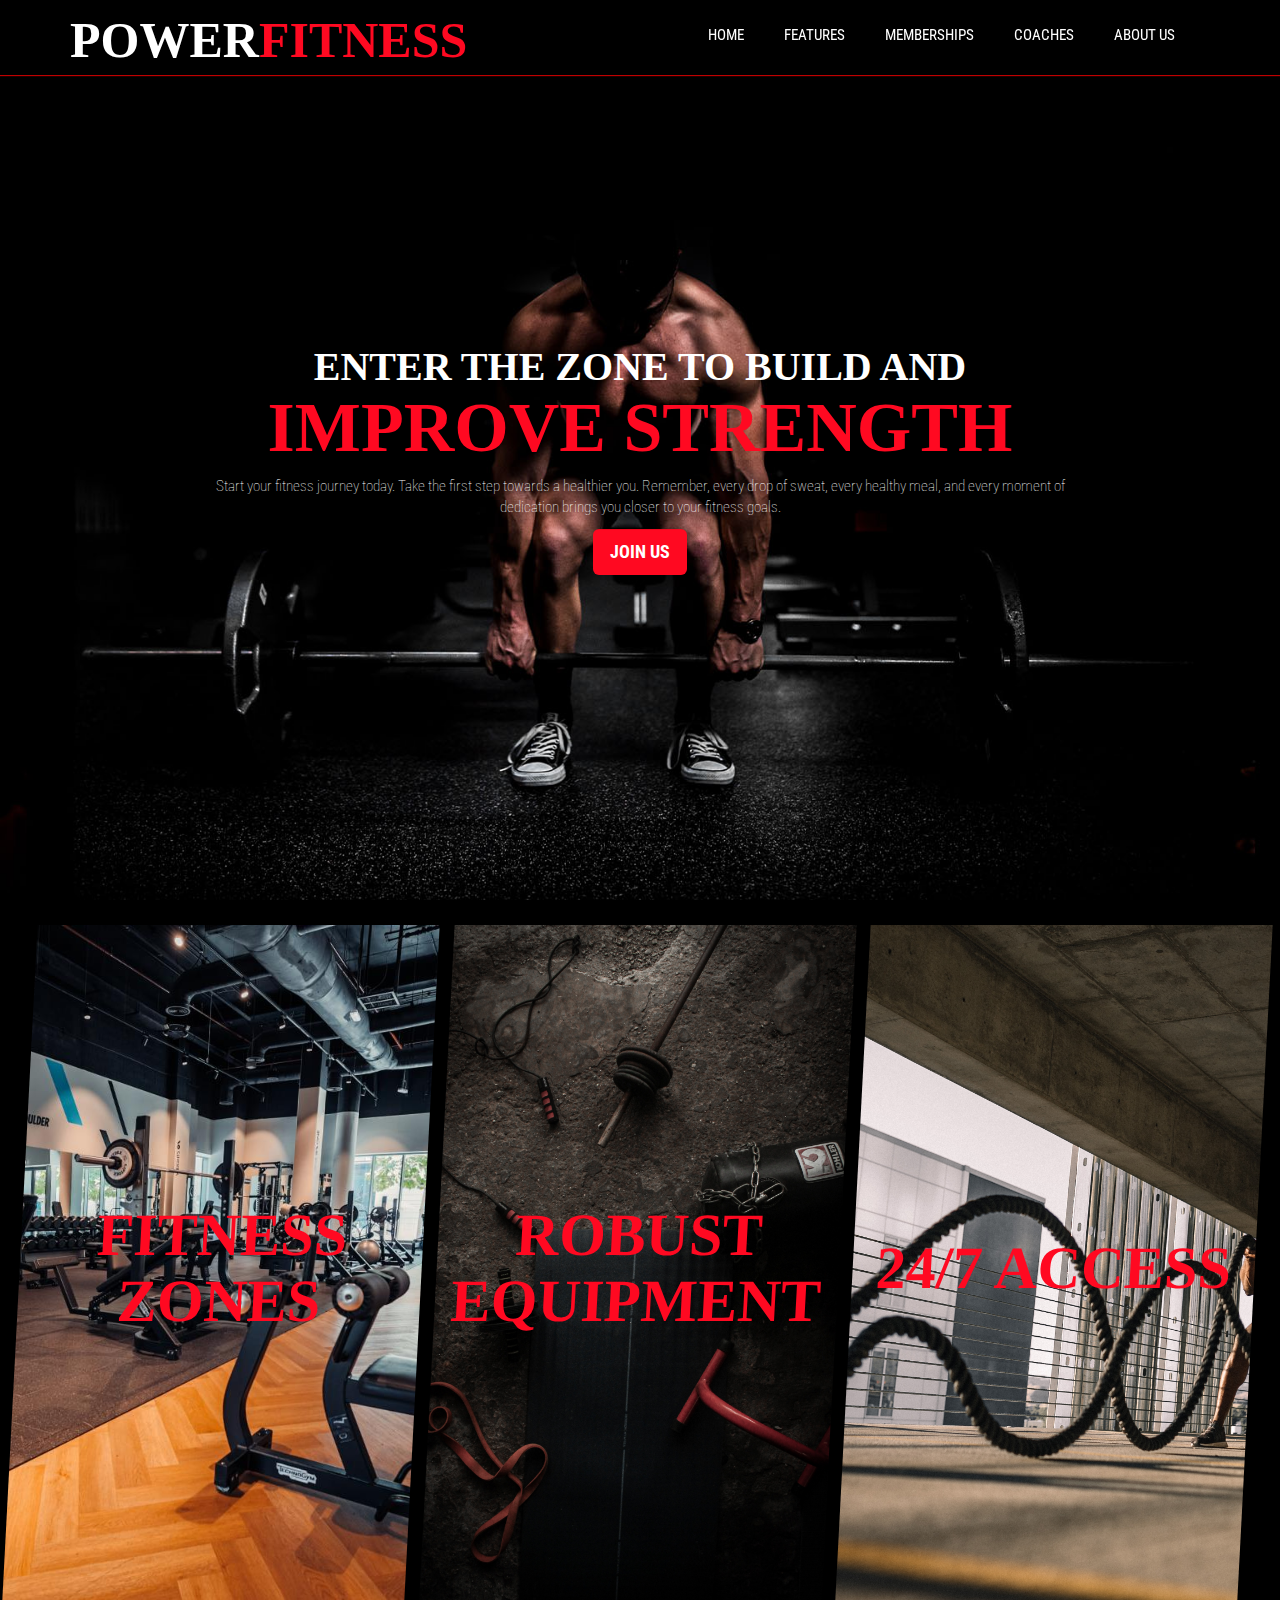
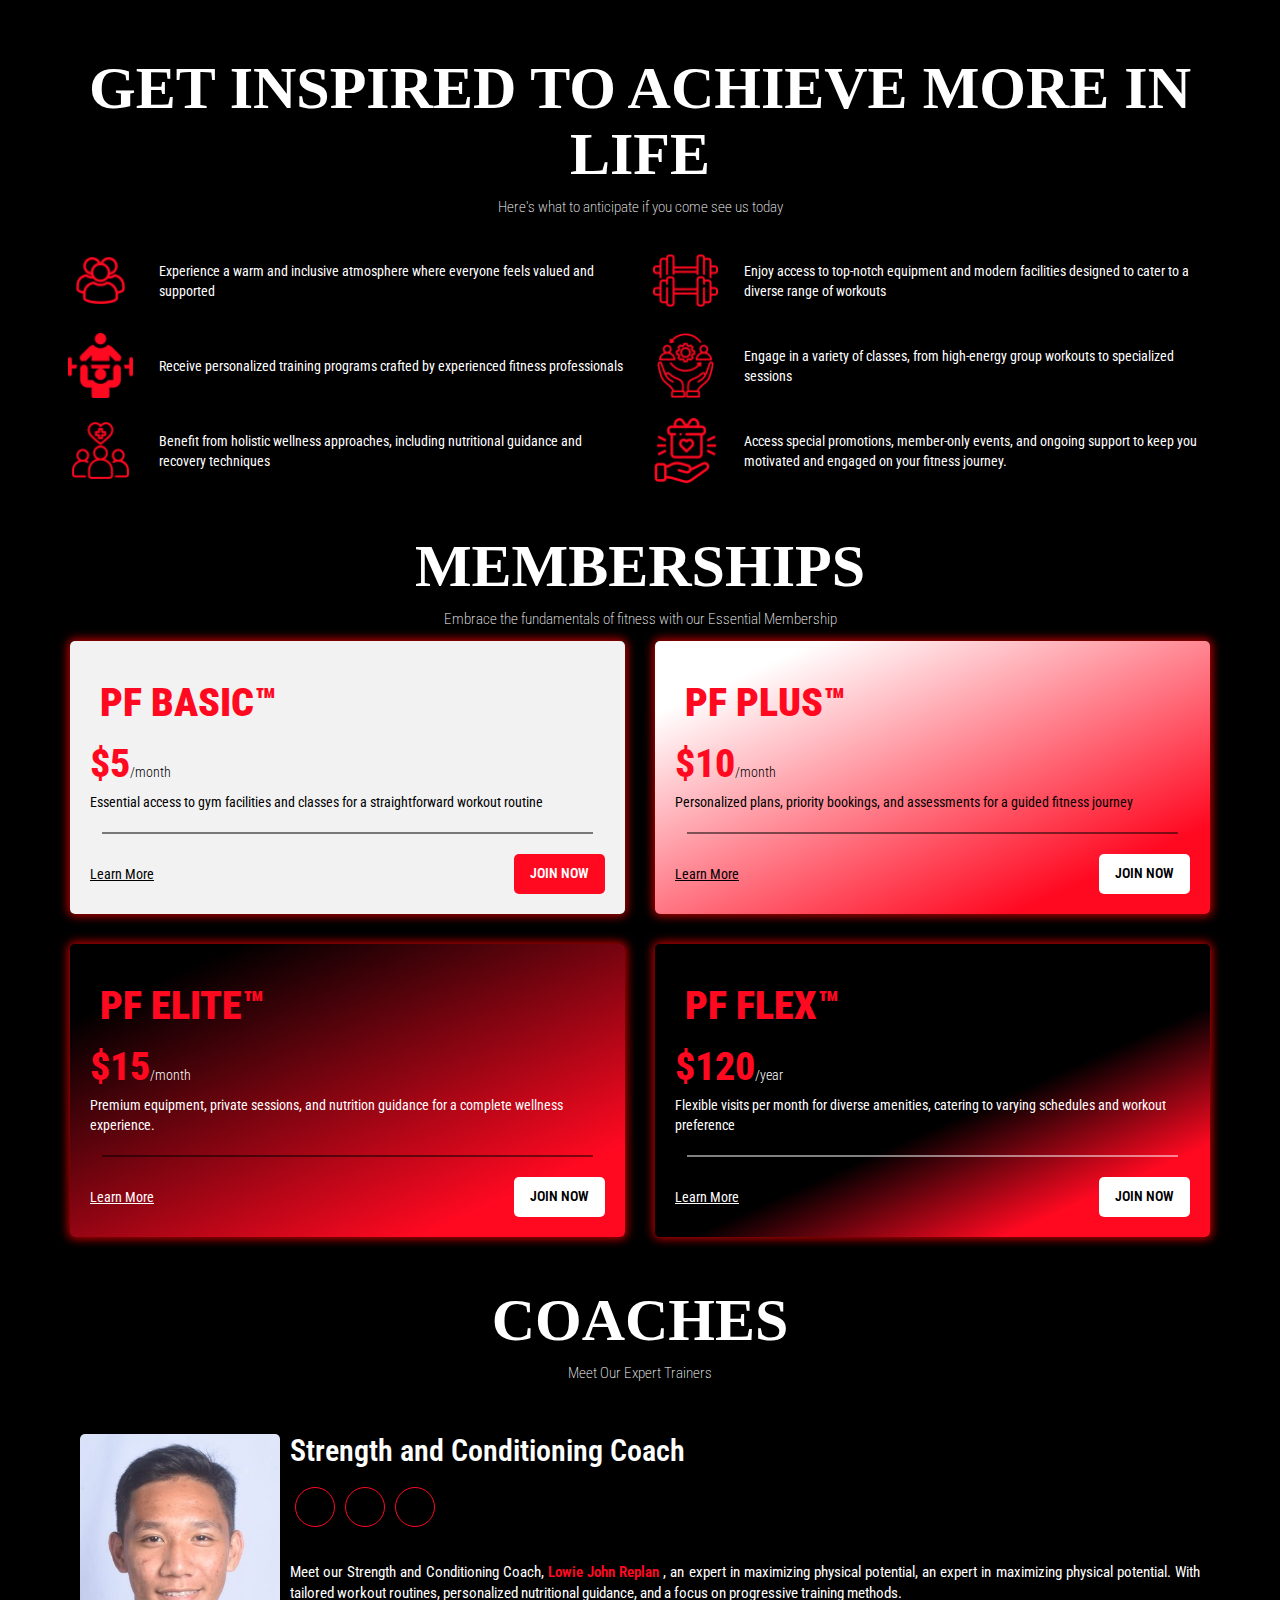
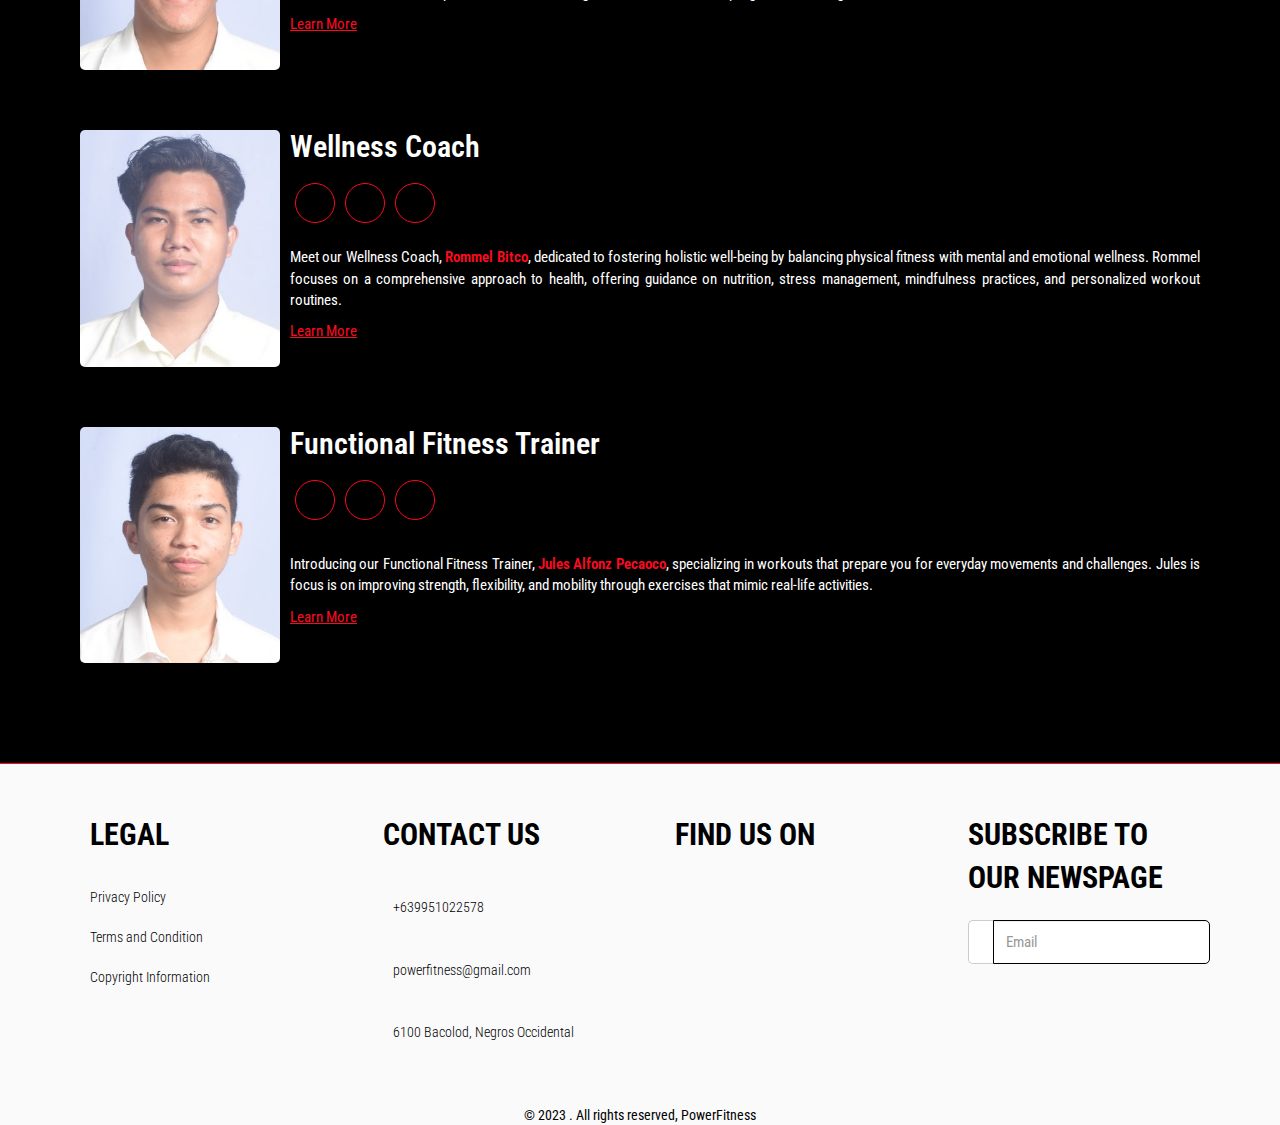
==== commit 95922620: "Noaah" ====
--- a/index.html
+++ b/index.html
@@ -28,7 +28,7 @@
     <link rel="stylesheet" href="css/index.css"/>
   </head>
 
-  <body data-spy="scroll" data-target=".navbar" data-offset="50">
+  <body>
     <!-- Navbar -->
     <nav class="navbar navbar-default navbar-fixed-top">
       <div class="container">
@@ -41,15 +41,15 @@
         </div>
         <div class="collapse navbar-collapse" id="my_navbar">
           <ul class="nav navbar-nav navbar-right font-roboto font-400 font-letter-space-0 font-1fr">
-            <li><a href="#hero" class="nav-link text-center">HOME</a></li>
+            <li><a href="index.html" class="nav-link text-center">HOME</a></li>
             <li>
-              <a href="#feature" class="nav-link text-center">FEATURES</a>
+              <a href="about-us.html" class="nav-link text-center">FEATURES</a>
             </li>
             <li>
-              <a href="#membership" class="nav-link text-center">MEMBERSHIPS</a>
+              <a href="about-us.html" class="nav-link text-center">MEMBERSHIPS</a>
             </li>
             <li>
-              <a href="#coaches" class="nav-link text-center">COACHES</a>
+              <a href="about-us.html" class="nav-link text-center">COACHES</a>
             </li>
             <li>
               <a href="about-us.html" class="nav-link text-center">ABOUT US</a>
--- a/css/index.css
+++ b/css/index.css
@@ -316,24 +316,26 @@
   padding-block: 10px;
 }
 
-.skew-tile {
+.feature-section .skew-tile {
   height: 40vh;
   position: relative;
   background-color: transparent;
   background-position: center !important;
   background-size: cover !important;
+
+  margin: 5px;
 }
 
 .feature-section .col-xs-12:nth-child(1) .skew-tile {
-  background: url("images/Zones.jpg");
+  background-image: url("../images/Zones.jpg");  
 }
 
 .feature-section .col-xs-12:nth-child(2) .skew-tile {
-  background: url("images/Military.jpg");
+  background: url("../images/Military.jpg");
 }
 
 .feature-section .col-xs-12:nth-child(3) .skew-tile {
-  background: url("images/24.jpg");
+  background: url("../images/24.jpg");
 }
 
 .skew-content {
@@ -374,7 +376,7 @@
   }
 
   .skew-tile {
-    height: 75dvh;
+    height: 75dvh !important;
     transform: skew(-3deg) !important;
   }
 
@@ -601,6 +603,12 @@
   border-color: white;
 }
 
+@media screen and (min-width: 992px) {
+  .coach-section .container .font-4r{
+    font-size: 6rem !important;
+  }
+}
+
 
 
 
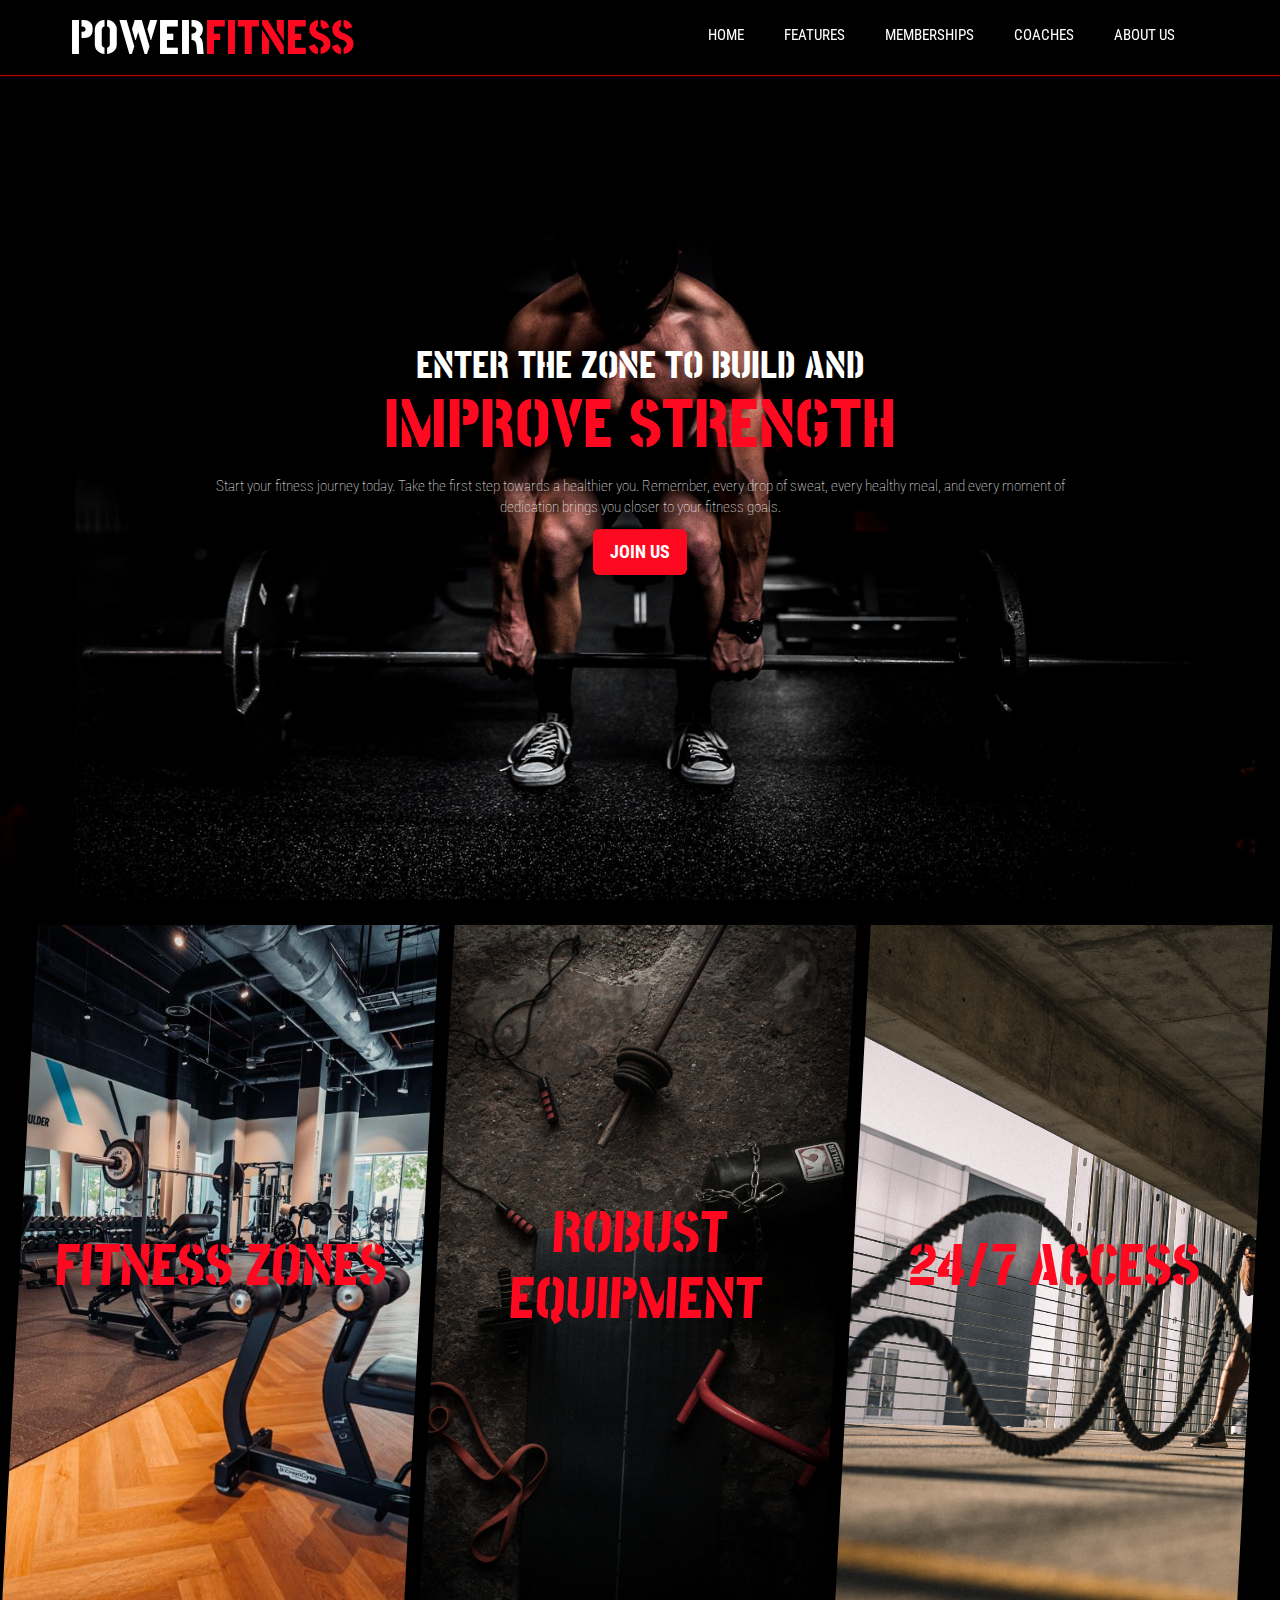
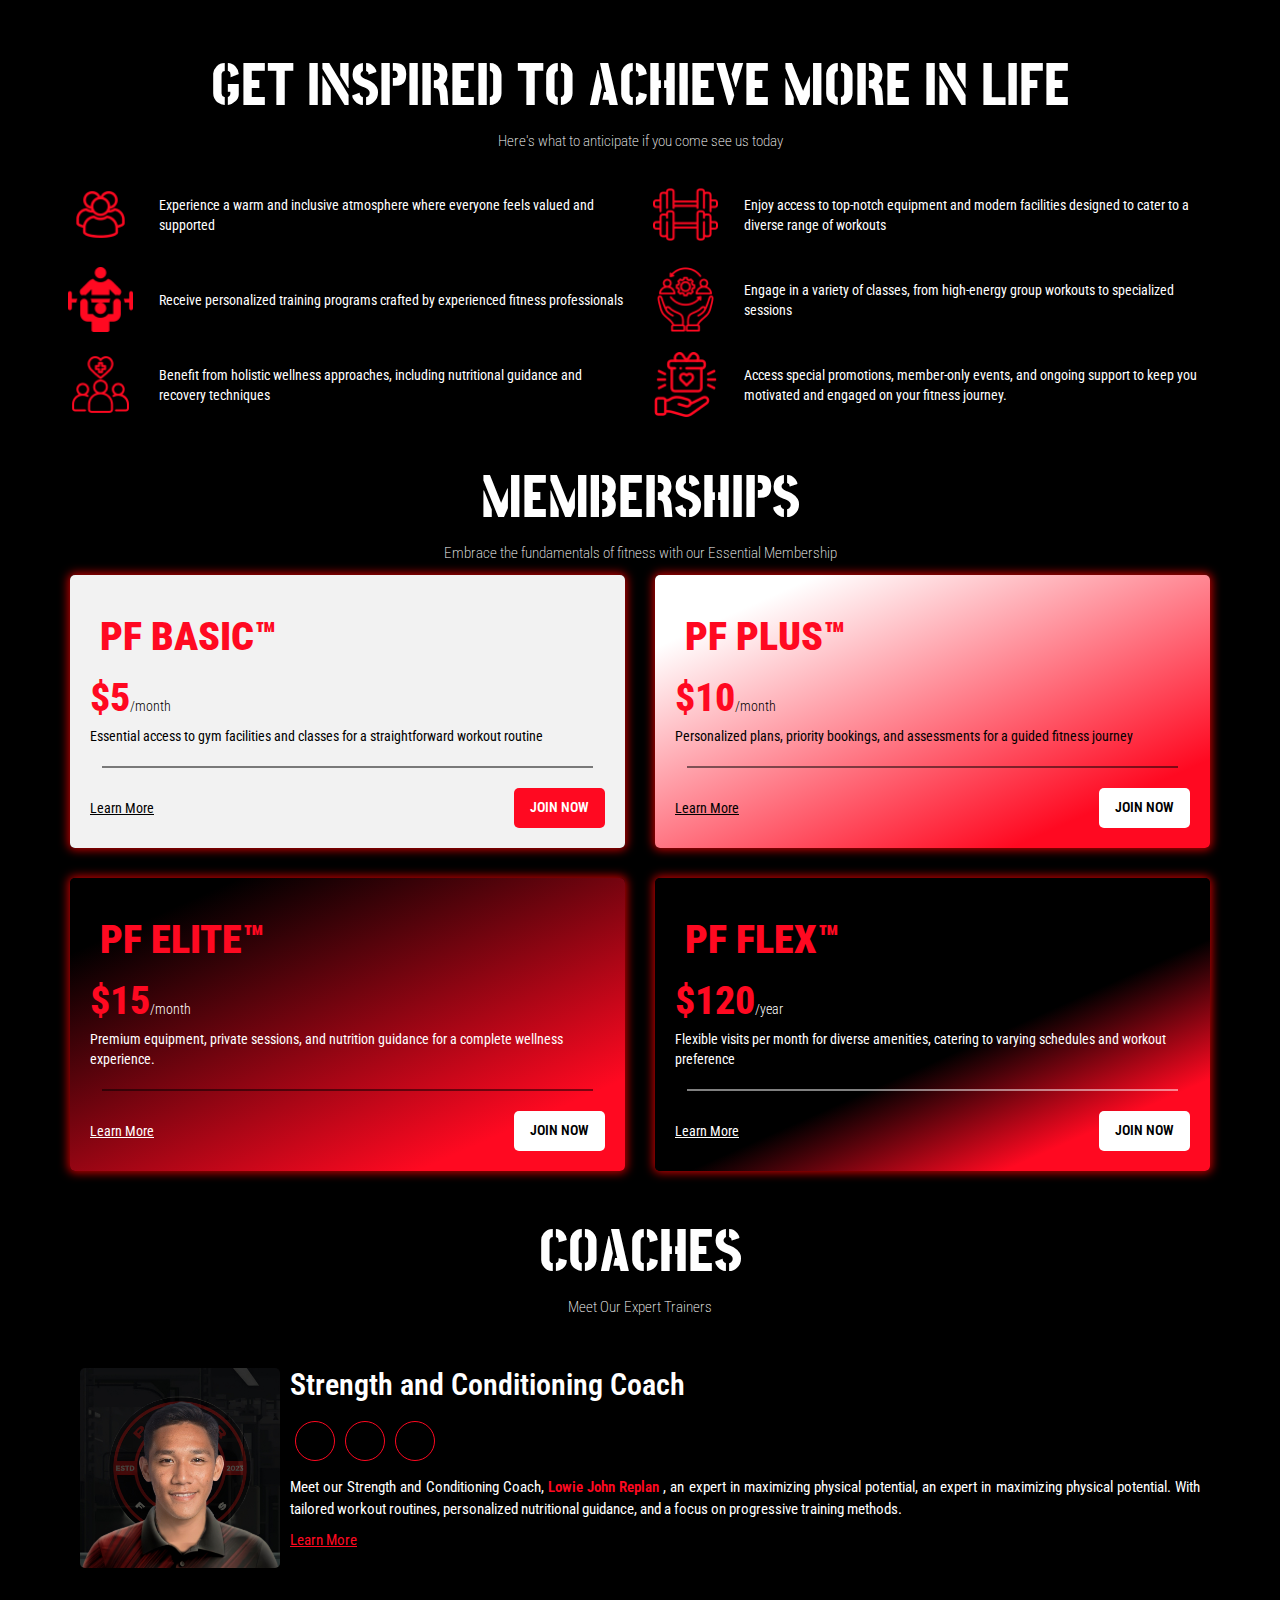
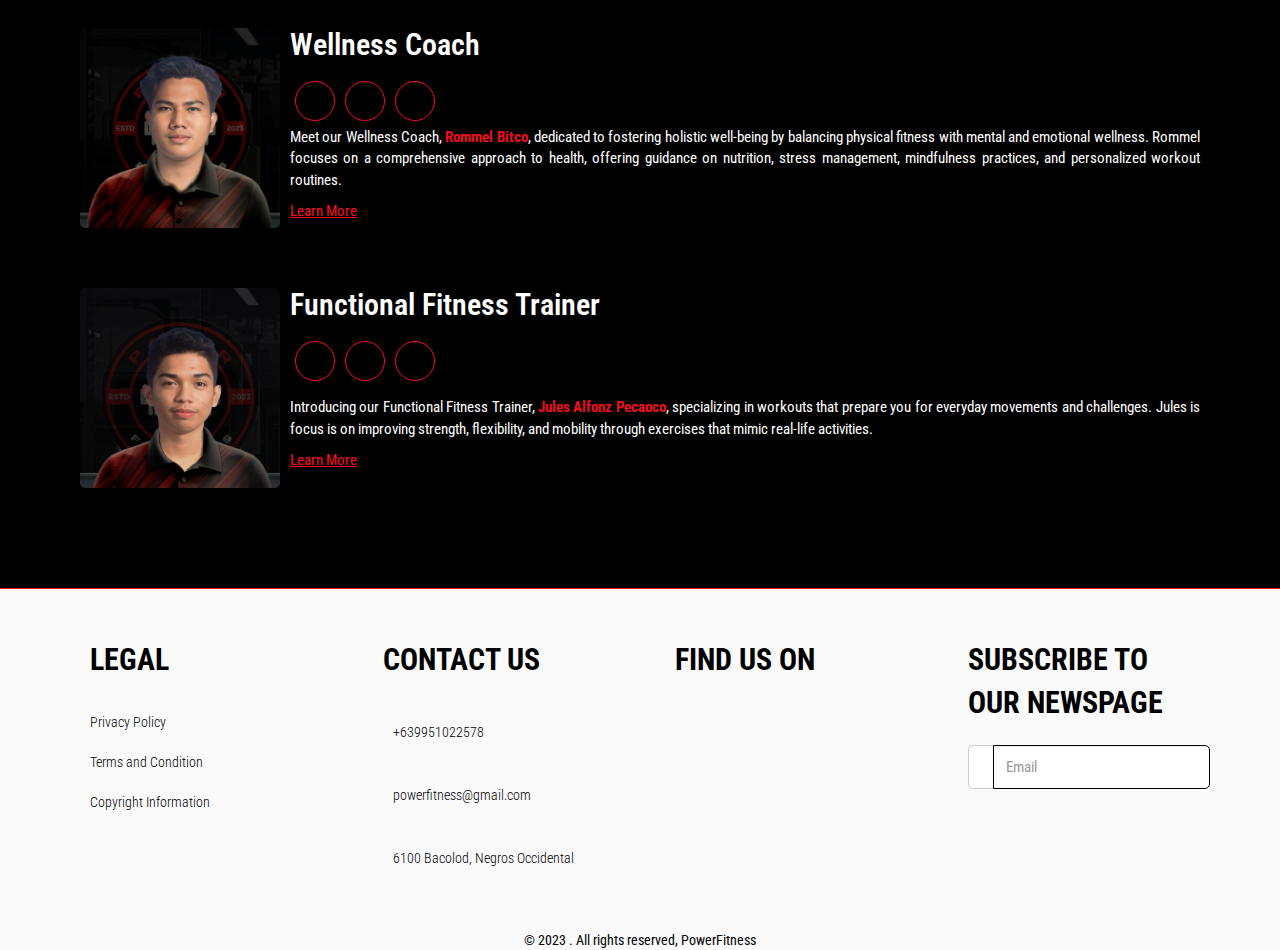
==== commit ed4a7883: "Change Coaches images" ====
--- a/index.html
+++ b/index.html
@@ -355,7 +355,7 @@
           <div>
             <div class="coach-card">
               <div class="card-img">
-                <img src="images/coach/jules.png   " alt="" />
+                <img src="images/coach/jules.jpg" alt="" />
               </div>
               <div class="card-title">
                 <h1 class="font-roboto font-3r font-body text-center font-600 margin-0">Functional Fitness Trainer </h1>
--- a/css/index.css
+++ b/css/index.css
@@ -73,7 +73,7 @@
 
 @font-face {
   font-family: "Post No Bills Colombo";
-  src: url("fonts/PostNoBillsColombo-ExtraBold.woff");
+  src: url("../fonts/PostNoBillsColombo-ExtraBold.woff");
 }
 .font-100 {
   font-weight: 100;
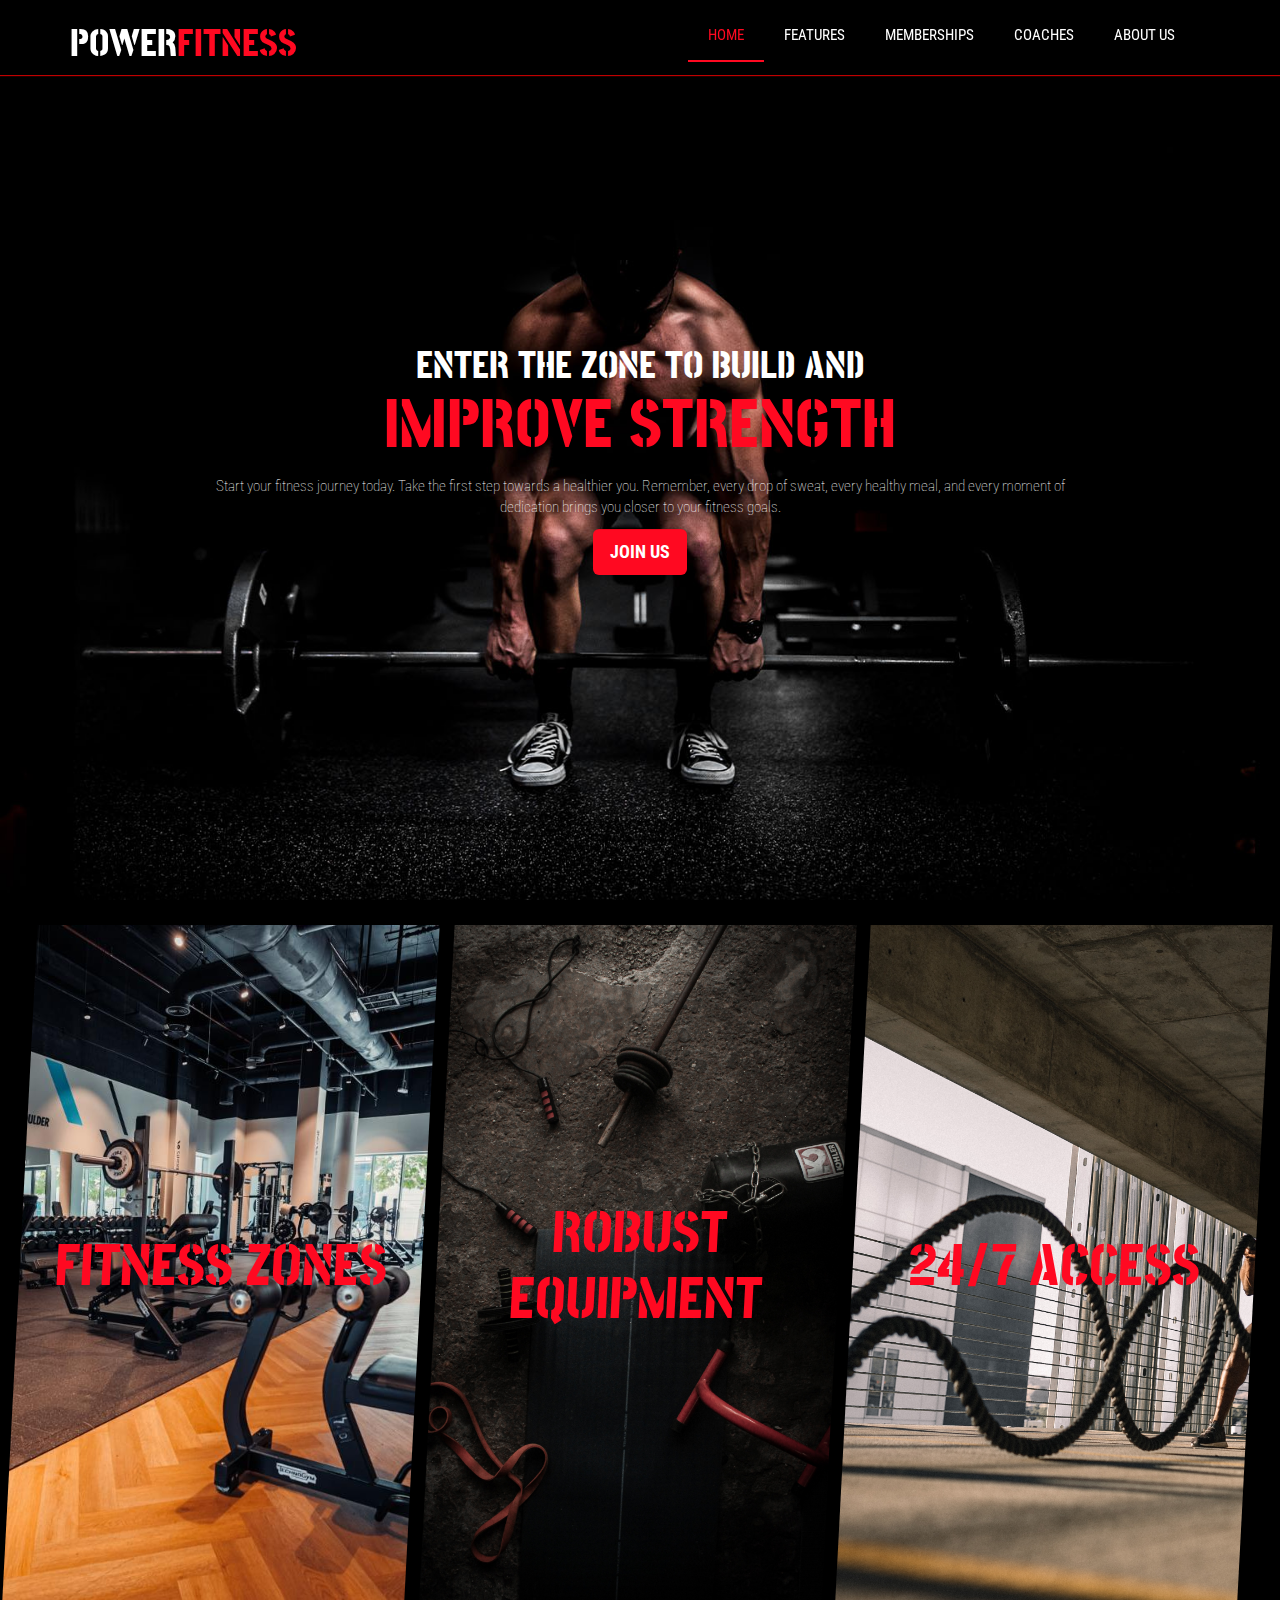
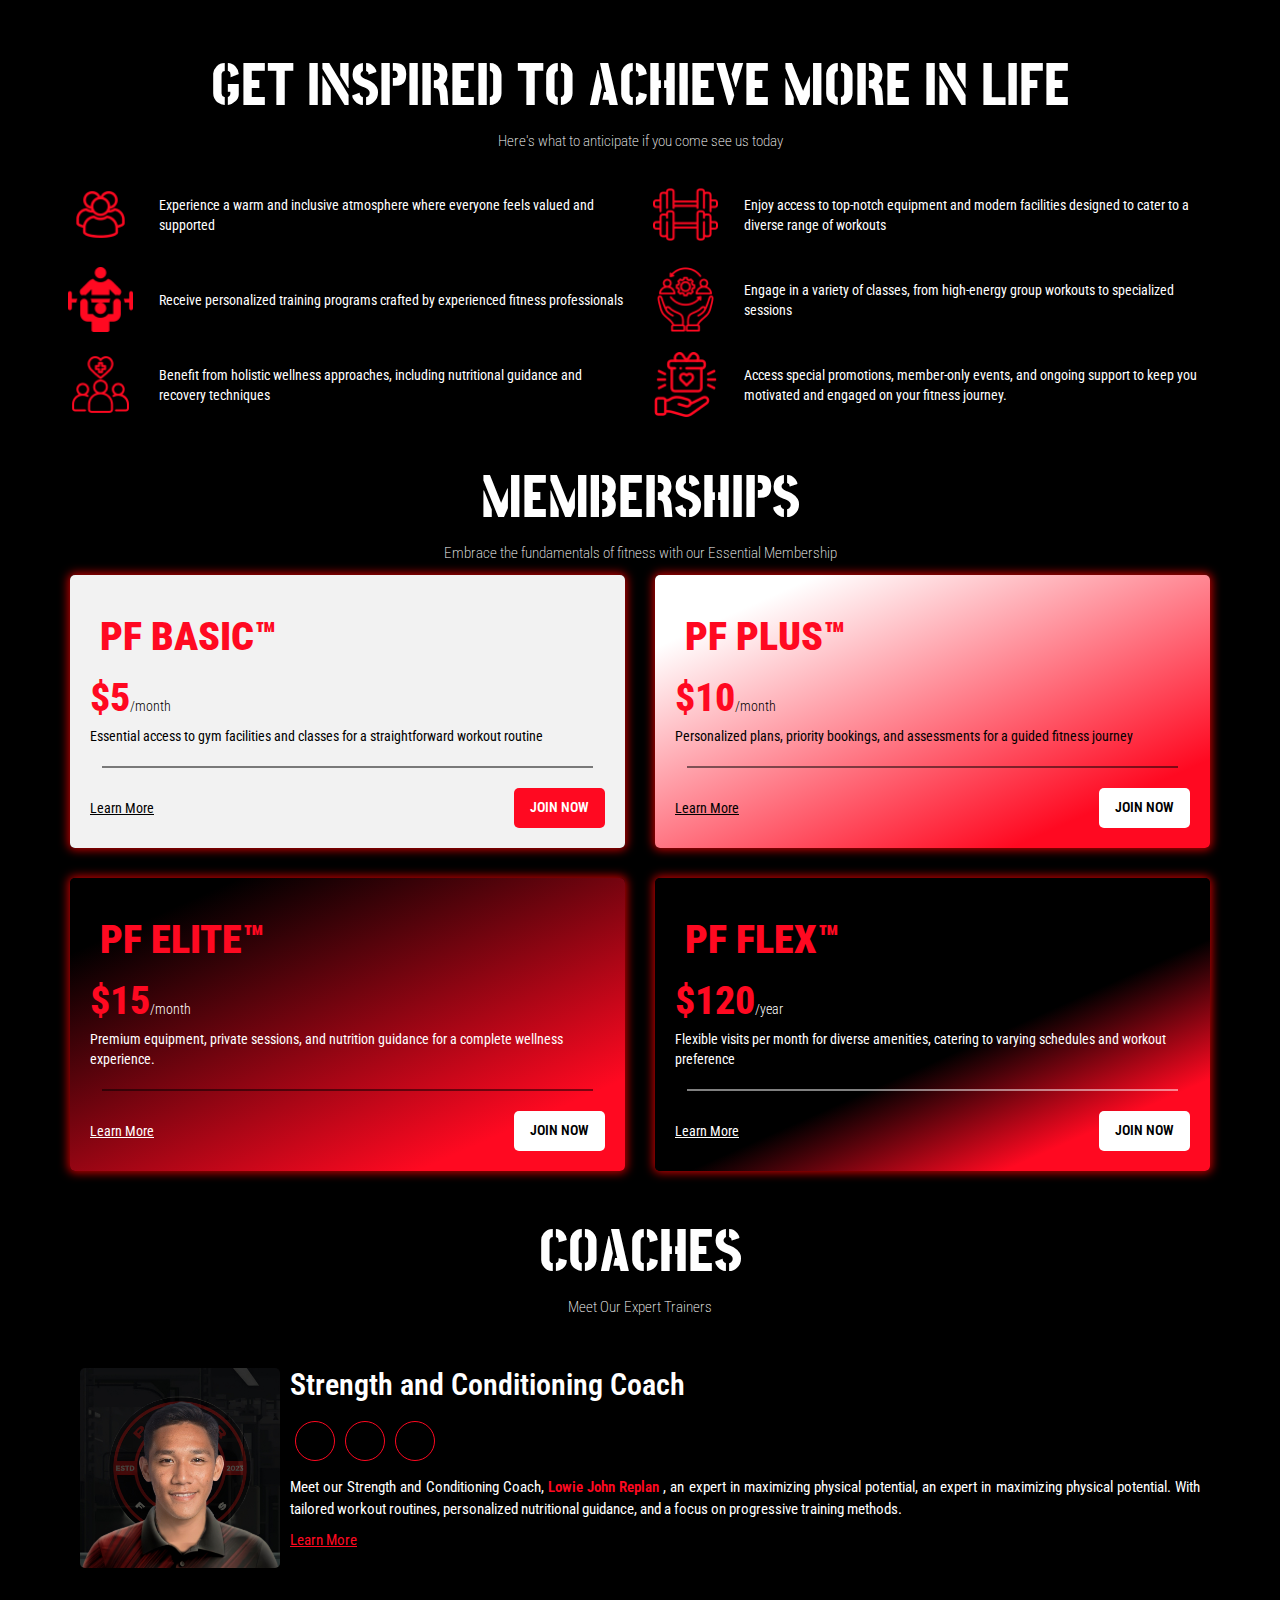
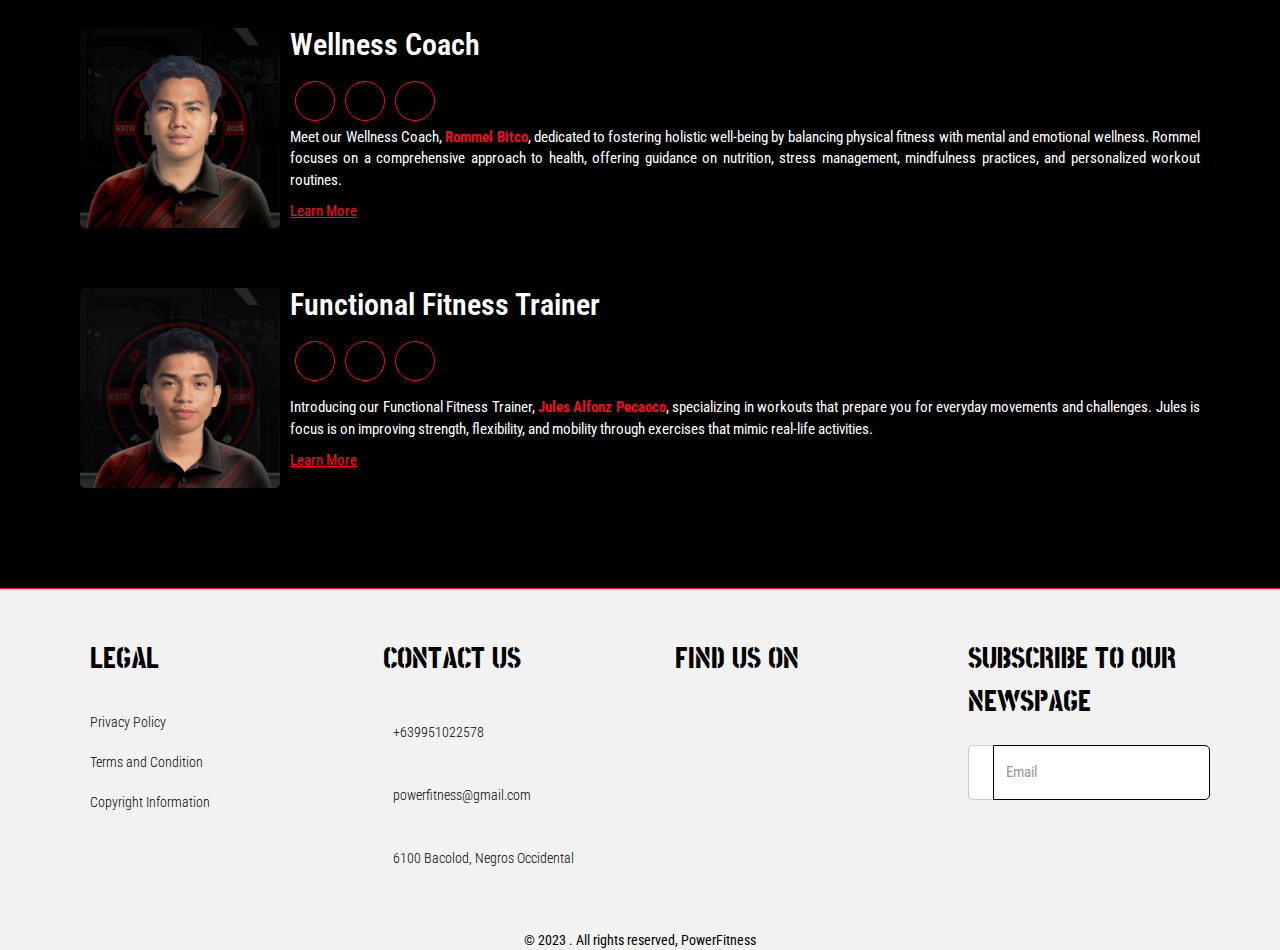
==== commit 0866b07c: "Revamp of the website for the gym.  This is a work in progress." ====
--- a/index.html
+++ b/index.html
@@ -26,6 +26,12 @@
 
     <!-- CSS -->
     <link rel="stylesheet" href="css/index.css"/>
+
+     <!-- CSS Base -->
+     <link rel="stylesheet" href="css/__base.css" />
+     <link rel="stylesheet" href="css/__navbar.css" />
+     <link rel="stylesheet" href="css/__footer.css" />
+ 
   </head>
 
   <body>
@@ -41,9 +47,9 @@
         </div>
         <div class="collapse navbar-collapse" id="my_navbar">
           <ul class="nav navbar-nav navbar-right font-roboto font-400 font-letter-space-0 font-1fr">
-            <li><a href="index.html" class="nav-link text-center">HOME</a></li>
+            <li class="active"><a href="index.html" class="nav-link text-center">HOME</a></li>
             <li>
-              <a href="about-us.html" class="nav-link text-center">FEATURES</a>
+              <a href="features.html" class="nav-link text-center">FEATURES</a>
             </li>
             <li>
               <a href="about-us.html" class="nav-link text-center">MEMBERSHIPS</a>
--- a/css/__base.css
+++ b/css/__base.css
@@ -0,0 +1,170 @@
+/* Imports Fonts */
+@import url('https://fonts.googleapis.com/css2?family=Roboto+Condensed:wght@100;200;300;400;500;600;700;800;900&display=swap');
+
+/* Reset All*/
+* {
+  margin: 0;
+  padding: 0;
+  box-sizing: border-box;
+  scroll-behavior: smooth;
+}
+
+/* Use locally stored font */
+@font-face {
+  font-family: "Post No Bills Colombo ExtraBold Regular";
+  font-style: normal;
+  font-weight: normal;
+  src: url("/fonts/PostNoBillsColombo-ExtraBold.woff");
+}
+
+/* Custom Properties */
+:root {
+    --text-body-accent: #ff0921;
+    --text-body: #ffffff;
+    --text-black:#000;
+    --bg-black: #000000;
+    --bg-white:#ffff;
+    --header: "Post No Bills Colombo ExtraBold Regular";
+    --body: 'Roboto Condensed', sans-serif;
+}
+
+
+/* Default Style Tags*/
+body {
+  background-color: var(--bg-black);
+  overflow-x: hidden;
+}
+
+a {
+  text-decoration: none;
+  color: var(--text-body);
+}
+
+
+/* Custom Classes */
+.background-black{
+    background-color: var(--bg-black);
+}
+
+.background-white{
+    background-color: white;
+}
+
+
+/* Old Font Color and Family Classess*/
+.body-font {
+  font-family: var(--body);
+}
+
+.header-font {
+  font-family: var(--header);
+}
+
+.accent-font {
+  color: var(--text-body-accent);
+}
+
+.body-font {
+  color: var(--text-body);
+}
+
+.font-body{
+  font-family: var(--body);
+}
+
+.font-header{
+  font-family: var(--header);
+}
+
+.font-white{
+  color: var(--text-body);
+}
+
+.font-accent{
+  color: var(--text-body-accent);
+}
+
+.font-black{
+  color: var(--bg-black);
+}
+
+/* New */
+.ff-body{
+  font-family: var(--body) !important;
+}
+
+.ff-header{
+  font-family: var(--header) !important;
+}
+
+.f-clr-accent{
+  color: var(--text-body-accent) !important;
+}
+
+.f-clr-white{
+  color: white;
+}
+
+.f-clr-black{
+  color: black;
+}
+
+.fw-100 {
+  font-weight: 100;
+}
+
+.fw-300 {
+  font-weight: 300;
+}
+
+.fw-700 {
+  font-weight: 700;
+}
+
+.fw-900 {
+  font-weight: 900;
+}
+
+.fr-05{
+  font-size: 0.5rem;
+}
+
+.fr-1 {
+  font-size: 1rem;
+}
+
+.fr-2 {
+  font-size: 2rem !important;
+}
+
+.fr-3 {
+  font-size: 3rem !important;
+}
+
+.fr-4 {
+  font-size: 4rem !important;
+}
+
+.fr-5 {
+  font-size: 5rem !important;
+}
+
+.fr-6 {
+  font-size: 6rem;
+}
+
+.fr-7{
+  font-size: 7rem;
+}
+
+.fr-8{
+  font-size: 8rem;
+}
+
+.margin-0{
+    margin: 0;
+}
+
+.padding{
+    padding: 0;
+}--- a/css/__navbar.css
+++ b/css/__navbar.css
@@ -0,0 +1,134 @@
+@import url('/css/__base.css');
+
+
+
+.logo {
+  font-family: var(--header);
+  color: var(--text-body);
+}
+
+.logo span {
+  color: var(--text-body-accent);
+}
+
+.logo:hover {
+  text-decoration: none;
+  color: white;
+}
+
+/* Nav Bar */
+.navbar {
+  padding-block: 1rem;
+  margin-bottom: 0;
+  background-color: var(--bg-black);
+  z-index: 9999;
+  border: 0;
+  font-size: 12px !important;
+  line-height: 1.42857143 !important;
+  letter-spacing: 4px;
+  border-radius: 0;
+  font-family: Montserrat, sans-serif;
+}
+.navbar li a,
+.navbar .navbar-brand {
+  text-align: center;
+  font-family: var(--body);
+  font-weight: 400;
+  color: var(--text-body) !important;
+}
+
+.navbar-nav li a{
+  border-bottom: 2px transparent solid !important;
+}
+
+.navbar-nav li a:hover,
+.navbar-nav li.active a {
+  color: var(--text-body-accent) !important;
+  background-color: transparent !important;
+  border-bottom: 2px var(--text-body-accent) solid !important;
+}
+
+.profile-icon{
+  height: 51.5px !important;
+}
+
+.active{
+  color: var(--text-body-accent) !important;
+  background-color: transparent !important;
+  }
+
+.navbar-default .navbar-toggle {
+  border-color: transparent;
+  background-color: transparent !important;
+}
+
+.navbar-brand {
+  letter-spacing: 0;
+  font-family: var(--header) !important;
+  font-size: 2.5rem;
+  padding-top: 20px;
+}
+
+.navbar-nav .nav-link {
+  font-weight: 400;
+  letter-spacing: 0;
+  padding-inline: 3rem;
+  font-size: 1.5rem;
+}
+
+.navbar-nav .profile-icon {
+  font-size: 2rem;
+  height: 50px;
+}
+
+@media (max-width: 768px) {
+  .navbar-brand {
+      padding-top: 15px;
+  }
+}
+
+@media (min-width: 992px) {
+  .navbar-brand {
+      font-size: 4rem;
+  }
+}
+
+/* Collapse the navbar early */
+@media (max-width: 1000px) {
+  .navbar-header {
+      float: none;
+  }
+  .navbar-left,
+  .navbar-right {
+      float: none !important;
+  }
+  .navbar-toggle {
+      display: block;
+  }
+  .navbar-collapse {
+      border-top: 1px solid transparent;
+      box-shadow: inset 0 1px 0 rgba(255, 255, 255, 0.1);
+  }
+  .navbar-fixed-top {
+      top: 0;
+      border-width: 0 0 1px;
+  }
+  .navbar-collapse.collapse {
+      display: none !important;
+  }
+  .navbar-nav {
+      float: none !important;
+      margin-top: 7.5px;
+  }
+  .navbar-nav > li {
+      float: none;
+  }
+  .navbar-nav > li > a {
+      padding-top: 10px;
+      padding-bottom: 10px;
+  }
+  .collapse.in {
+      display: block !important;
+  }
+}
+/* End of Nav Bar */--- a/css/__footer.css
+++ b/css/__footer.css
@@ -0,0 +1,222 @@
+
+/* Colors */
+:root {
+  --accent: rgba(255, 9, 33, 1);
+  --black: rgba(0, 0, 0, 1);
+  --white: rgba(255, 255, 255, 1);
+}
+
+li{
+  list-style-type: none;
+}
+
+a{
+  text-decoration: none !important;
+}
+
+/* Background */
+.bg-accent {
+  background-color: var(--accent) !important;
+}
+
+.bg-white {
+  background-color: var(--white) !important;
+}
+
+.bg-white-washed {
+  background-color: rgba(255, 255, 255, 0.95);
+}
+
+.bg-black {
+  background-color: var(--black) !important;
+}
+
+/* Margin & Padding */
+.padding-0 {
+  padding: 0 !important ;
+}
+
+.margin-0 {
+  margin: 0 !important;
+}
+
+/* Fonts */
+.font-accent {
+  color: var(--accent) !important;
+}
+
+.font-body {
+  color: var(--white) !important;
+}
+
+.font-black {
+  color: var(--black) !important;
+}
+
+.font-roboto {
+  font-family: "Roboto Condensed", sans-serif;
+}
+
+.font-post {
+  font-family: "Post No Bills Colombo";
+  font-weight: 700;
+}
+
+@font-face {
+  font-family: "Post No Bills Colombo";
+  src: url("../fonts/PostNoBillsColombo-ExtraBold.woff");
+}
+.font-100 {
+  font-weight: 100;
+}
+.font-200 {
+  font-weight: 200;
+}
+.font-300 {
+  font-weight: 300;
+}
+.font-400 {
+  font-weight: 400;
+}
+.font-500 {
+  font-weight: 500;
+}
+.font-600 {
+  font-weight: 600;
+}
+.font-700 {
+  font-weight: 700;
+}
+.font-800 {
+  font-weight: 800;
+}
+.font-900 {
+  font-weight: 900;
+}
+
+.font-1r {
+  font-size: calc(1rem + 0.3vw);
+}
+.font-1fr {
+  font-size: 1.5rem;
+}
+.font-2r {
+  font-size: 2rem;
+}
+.font-3r {
+  font-size: 3rem;
+}
+.font-4r {
+  font-size: 4rem;
+}
+.font-5r {
+  font-size: 5rem;
+}
+.font-6r {
+  font-size: 6rem;
+}
+.font-7r {
+  font-size: 7rem;
+}
+
+.font-letter-space-0 {
+  letter-spacing: 0;
+}
+
+
+/* Footer */
+.footer-section {
+  margin-top: 50px;
+  border-top: 1px solid var(--accent);
+  padding-block: 3rem;
+}
+
+.footer-links {
+  width: 100%;
+  display: flex;
+  justify-content: space-between;
+  align-items: center;
+  padding: 2rem;
+
+  font-family: var(--header);
+  font-size: 3rem !important;
+}
+
+.footer-links .glyphicon:active {
+  transform: rotate(180deg);
+}
+
+.footer-link:hover {
+  color: var(--accent) !important;
+}
+
+.social-list {
+  display: flex;
+  flex-direction: row !important;
+}
+
+.social-list .fa-brands {
+  font-size: 4rem;
+  padding-right: 2rem;
+}
+
+.thy-list {
+  display: flex;
+  flex-direction: column;
+  align-items: start;
+  padding: 0;
+  padding-left: 2rem;
+}
+
+.thy-list li {
+  padding-block: 1rem;
+}
+
+.contact-list i {
+  font-size: 3rem;
+  padding-right: 10px;
+  vertical-align: middle;
+}
+
+.copyright {
+  width: 100%;
+  padding: 0;
+}
+
+.subscribe-form {
+  display: flex;
+  flex-direction: row;
+  align-items: start;
+  justify-content: start;
+}
+
+.subscribe-form .fa-solid {
+  font-size: 3rem;
+  color: var(--white);
+}
+
+.subscribe-form a {
+  border-radius: 5px 0px 0px 5px;
+}
+
+.subscribe-form #sub {
+  height: 55.33px;
+  border: 1px var(--black) solid;
+  border-radius: 0px 5px 5px 0;
+}
+
+
+
+@media screen and (min-width: 992px) {
+  .footer-section .glyphicon {
+    display: none;
+  }
+
+  .footer-section .collapse {
+    display: block;
+  }
+
+  .footer-links {
+    font-size: 3rem;
+  }
+}